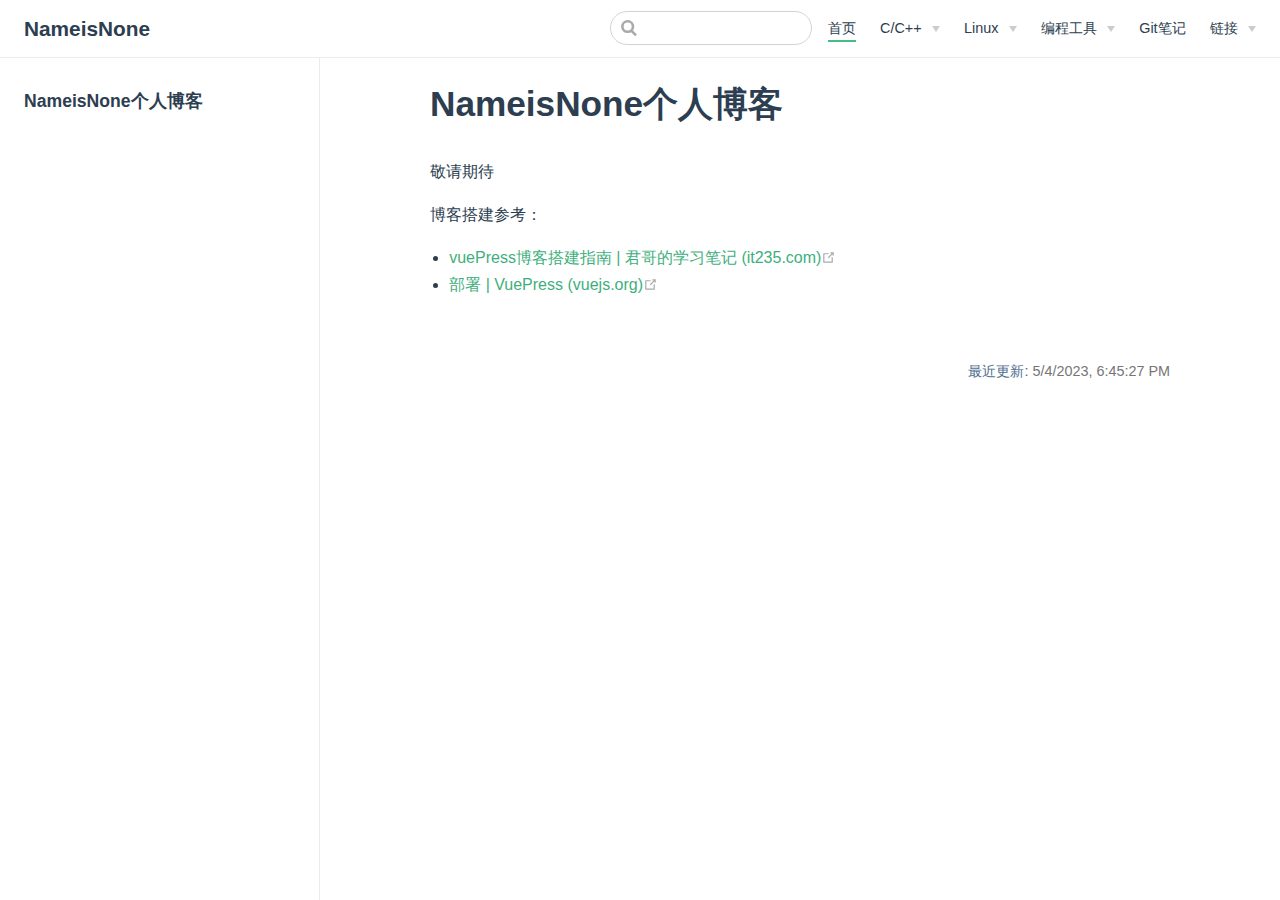
==== index.html @ 9fddae07 "update, commit-time: 2023-05-04 19:01:49" ====
<!DOCTYPE html>
<html lang="en-US">
  <head>
    <meta charset="utf-8">
    <meta name="viewport" content="width=device-width,initial-scale=1">
    <title>NameisNone个人博客 | NameisNone</title>
    <meta name="generator" content="VuePress 1.9.9">
    <link rel="icon" href="/logo.png">
    <meta name="description" content="">
    
    <link rel="preload" href="/assets/css/0.styles.e8e4f3a3.css" as="style"><link rel="preload" href="/assets/js/app.2a4f7ca5.js" as="script"><link rel="preload" href="/assets/js/2.70f18d6a.js" as="script"><link rel="preload" href="/assets/js/11.a0b8d3a4.js" as="script"><link rel="prefetch" href="/assets/js/10.214ec342.js"><link rel="prefetch" href="/assets/js/12.a3b5874d.js"><link rel="prefetch" href="/assets/js/13.f0b9dee2.js"><link rel="prefetch" href="/assets/js/14.473c1d11.js"><link rel="prefetch" href="/assets/js/3.6bc9d01c.js"><link rel="prefetch" href="/assets/js/4.4d0f8aa5.js"><link rel="prefetch" href="/assets/js/5.ae618807.js"><link rel="prefetch" href="/assets/js/6.984c2ed1.js"><link rel="prefetch" href="/assets/js/7.60d9a099.js"><link rel="prefetch" href="/assets/js/8.85d8b67c.js"><link rel="prefetch" href="/assets/js/9.b5f113db.js">
    <link rel="stylesheet" href="/assets/css/0.styles.e8e4f3a3.css">
  </head>
  <body>
    <div id="app" data-server-rendered="true"><div class="theme-container"><header class="navbar"><div class="sidebar-button"><svg xmlns="http://www.w3.org/2000/svg" aria-hidden="true" role="img" viewBox="0 0 448 512" class="icon"><path fill="currentColor" d="M436 124H12c-6.627 0-12-5.373-12-12V80c0-6.627 5.373-12 12-12h424c6.627 0 12 5.373 12 12v32c0 6.627-5.373 12-12 12zm0 160H12c-6.627 0-12-5.373-12-12v-32c0-6.627 5.373-12 12-12h424c6.627 0 12 5.373 12 12v32c0 6.627-5.373 12-12 12zm0 160H12c-6.627 0-12-5.373-12-12v-32c0-6.627 5.373-12 12-12h424c6.627 0 12 5.373 12 12v32c0 6.627-5.373 12-12 12z"></path></svg></div> <a href="/" aria-current="page" class="home-link router-link-exact-active router-link-active"><!----> <span class="site-name">NameisNone</span></a> <div class="links"><div class="search-box"><input aria-label="Search" autocomplete="off" spellcheck="false" value=""> <!----></div> <nav class="nav-links can-hide"><div class="nav-item"><a href="/" aria-current="page" class="nav-link router-link-exact-active router-link-active">
  首页
</a></div><div class="nav-item"><div class="dropdown-wrapper"><button type="button" aria-label="C/C++" class="dropdown-title"><span class="title">C/C++</span> <span class="arrow down"></span></button> <button type="button" aria-label="C/C++" class="mobile-dropdown-title"><span class="title">C/C++</span> <span class="arrow right"></span></button> <ul class="nav-dropdown" style="display:none;"><li class="dropdown-item"><!----> <a href="/Cpp/keyword.html" class="nav-link">
  C关键字
</a></li></ul></div></div><div class="nav-item"><div class="dropdown-wrapper"><button type="button" aria-label="Linux" class="dropdown-title"><span class="title">Linux</span> <span class="arrow down"></span></button> <button type="button" aria-label="Linux" class="mobile-dropdown-title"><span class="title">Linux</span> <span class="arrow right"></span></button> <ul class="nav-dropdown" style="display:none;"><li class="dropdown-item"><!----> <a href="/Linux/top.html" class="nav-link">
  Top
</a></li><li class="dropdown-item"><!----> <a href="/Linux/ipc.html" class="nav-link">
  进程通信
</a></li></ul></div></div><div class="nav-item"><div class="dropdown-wrapper"><button type="button" aria-label="编程工具" class="dropdown-title"><span class="title">编程工具</span> <span class="arrow down"></span></button> <button type="button" aria-label="编程工具" class="mobile-dropdown-title"><span class="title">编程工具</span> <span class="arrow right"></span></button> <ul class="nav-dropdown" style="display:none;"><li class="dropdown-item"><!----> <a href="/coding-tools/Git/git.html" class="nav-link">
  Git
</a></li><li class="dropdown-item"><!----> <a href="/coding-tools/SVN/svn.html" class="nav-link">
  SVN
</a></li></ul></div></div><div class="nav-item"><a href="/Git/git.html" class="nav-link">
  Git笔记
</a></div><div class="nav-item"><div class="dropdown-wrapper"><button type="button" aria-label="链接" class="dropdown-title"><span class="title">链接</span> <span class="arrow down"></span></button> <button type="button" aria-label="链接" class="mobile-dropdown-title"><span class="title">链接</span> <span class="arrow right"></span></button> <ul class="nav-dropdown" style="display:none;"><li class="dropdown-item"><!----> <a href="https://github.com/NameisNone" target="_blank" rel="noopener noreferrer" class="nav-link external">
  Github
  <span><svg xmlns="http://www.w3.org/2000/svg" aria-hidden="true" focusable="false" x="0px" y="0px" viewBox="0 0 100 100" width="15" height="15" class="icon outbound"><path fill="currentColor" d="M18.8,85.1h56l0,0c2.2,0,4-1.8,4-4v-32h-8v28h-48v-48h28v-8h-32l0,0c-2.2,0-4,1.8-4,4v56C14.8,83.3,16.6,85.1,18.8,85.1z"></path> <polygon fill="currentColor" points="45.7,48.7 51.3,54.3 77.2,28.5 77.2,37.2 85.2,37.2 85.2,14.9 62.8,14.9 62.8,22.9 71.5,22.9"></polygon></svg> <span class="sr-only">(opens new window)</span></span></a></li><li class="dropdown-item"><!----> <a href="https://blog.csdn.net/qq_41790078" target="_blank" rel="noopener noreferrer" class="nav-link external">
  CSDN
  <span><svg xmlns="http://www.w3.org/2000/svg" aria-hidden="true" focusable="false" x="0px" y="0px" viewBox="0 0 100 100" width="15" height="15" class="icon outbound"><path fill="currentColor" d="M18.8,85.1h56l0,0c2.2,0,4-1.8,4-4v-32h-8v28h-48v-48h28v-8h-32l0,0c-2.2,0-4,1.8-4,4v56C14.8,83.3,16.6,85.1,18.8,85.1z"></path> <polygon fill="currentColor" points="45.7,48.7 51.3,54.3 77.2,28.5 77.2,37.2 85.2,37.2 85.2,14.9 62.8,14.9 62.8,22.9 71.5,22.9"></polygon></svg> <span class="sr-only">(opens new window)</span></span></a></li></ul></div></div> <!----></nav></div></header> <div class="sidebar-mask"></div> <aside class="sidebar"><nav class="nav-links"><div class="nav-item"><a href="/" aria-current="page" class="nav-link router-link-exact-active router-link-active">
  首页
</a></div><div class="nav-item"><div class="dropdown-wrapper"><button type="button" aria-label="C/C++" class="dropdown-title"><span class="title">C/C++</span> <span class="arrow down"></span></button> <button type="button" aria-label="C/C++" class="mobile-dropdown-title"><span class="title">C/C++</span> <span class="arrow right"></span></button> <ul class="nav-dropdown" style="display:none;"><li class="dropdown-item"><!----> <a href="/Cpp/keyword.html" class="nav-link">
  C关键字
</a></li></ul></div></div><div class="nav-item"><div class="dropdown-wrapper"><button type="button" aria-label="Linux" class="dropdown-title"><span class="title">Linux</span> <span class="arrow down"></span></button> <button type="button" aria-label="Linux" class="mobile-dropdown-title"><span class="title">Linux</span> <span class="arrow right"></span></button> <ul class="nav-dropdown" style="display:none;"><li class="dropdown-item"><!----> <a href="/Linux/top.html" class="nav-link">
  Top
</a></li><li class="dropdown-item"><!----> <a href="/Linux/ipc.html" class="nav-link">
  进程通信
</a></li></ul></div></div><div class="nav-item"><div class="dropdown-wrapper"><button type="button" aria-label="编程工具" class="dropdown-title"><span class="title">编程工具</span> <span class="arrow down"></span></button> <button type="button" aria-label="编程工具" class="mobile-dropdown-title"><span class="title">编程工具</span> <span class="arrow right"></span></button> <ul class="nav-dropdown" style="display:none;"><li class="dropdown-item"><!----> <a href="/coding-tools/Git/git.html" class="nav-link">
  Git
</a></li><li class="dropdown-item"><!----> <a href="/coding-tools/SVN/svn.html" class="nav-link">
  SVN
</a></li></ul></div></div><div class="nav-item"><a href="/Git/git.html" class="nav-link">
  Git笔记
</a></div><div class="nav-item"><div class="dropdown-wrapper"><button type="button" aria-label="链接" class="dropdown-title"><span class="title">链接</span> <span class="arrow down"></span></button> <button type="button" aria-label="链接" class="mobile-dropdown-title"><span class="title">链接</span> <span class="arrow right"></span></button> <ul class="nav-dropdown" style="display:none;"><li class="dropdown-item"><!----> <a href="https://github.com/NameisNone" target="_blank" rel="noopener noreferrer" class="nav-link external">
  Github
  <span><svg xmlns="http://www.w3.org/2000/svg" aria-hidden="true" focusable="false" x="0px" y="0px" viewBox="0 0 100 100" width="15" height="15" class="icon outbound"><path fill="currentColor" d="M18.8,85.1h56l0,0c2.2,0,4-1.8,4-4v-32h-8v28h-48v-48h28v-8h-32l0,0c-2.2,0-4,1.8-4,4v56C14.8,83.3,16.6,85.1,18.8,85.1z"></path> <polygon fill="currentColor" points="45.7,48.7 51.3,54.3 77.2,28.5 77.2,37.2 85.2,37.2 85.2,14.9 62.8,14.9 62.8,22.9 71.5,22.9"></polygon></svg> <span class="sr-only">(opens new window)</span></span></a></li><li class="dropdown-item"><!----> <a href="https://blog.csdn.net/qq_41790078" target="_blank" rel="noopener noreferrer" class="nav-link external">
  CSDN
  <span><svg xmlns="http://www.w3.org/2000/svg" aria-hidden="true" focusable="false" x="0px" y="0px" viewBox="0 0 100 100" width="15" height="15" class="icon outbound"><path fill="currentColor" d="M18.8,85.1h56l0,0c2.2,0,4-1.8,4-4v-32h-8v28h-48v-48h28v-8h-32l0,0c-2.2,0-4,1.8-4,4v56C14.8,83.3,16.6,85.1,18.8,85.1z"></path> <polygon fill="currentColor" points="45.7,48.7 51.3,54.3 77.2,28.5 77.2,37.2 85.2,37.2 85.2,14.9 62.8,14.9 62.8,22.9 71.5,22.9"></polygon></svg> <span class="sr-only">(opens new window)</span></span></a></li></ul></div></div> <!----></nav>  <ul class="sidebar-links"><li><section class="sidebar-group depth-0"><p class="sidebar-heading open"><span>NameisNone个人博客</span> <!----></p> <!----></section></li></ul> </aside> <main class="page"> <div class="theme-default-content content__default"><h1 id="nameisnone个人博客"><a href="#nameisnone个人博客" class="header-anchor">#</a> NameisNone个人博客</h1> <p>敬请期待</p> <p>博客搭建参考：</p> <ul><li><a href="https://www.it235.com/guide/notes/vuepress.html#%E5%8F%91%E5%B8%83%E5%88%B0github-io" target="_blank" rel="noopener noreferrer">vuePress博客搭建指南 | 君哥的学习笔记 (it235.com)<span><svg xmlns="http://www.w3.org/2000/svg" aria-hidden="true" focusable="false" x="0px" y="0px" viewBox="0 0 100 100" width="15" height="15" class="icon outbound"><path fill="currentColor" d="M18.8,85.1h56l0,0c2.2,0,4-1.8,4-4v-32h-8v28h-48v-48h28v-8h-32l0,0c-2.2,0-4,1.8-4,4v56C14.8,83.3,16.6,85.1,18.8,85.1z"></path> <polygon fill="currentColor" points="45.7,48.7 51.3,54.3 77.2,28.5 77.2,37.2 85.2,37.2 85.2,14.9 62.8,14.9 62.8,22.9 71.5,22.9"></polygon></svg> <span class="sr-only">(opens new window)</span></span></a></li> <li><a href="https://v1.vuepress.vuejs.org/zh/guide/deploy.html?#github-pages" target="_blank" rel="noopener noreferrer">部署 | VuePress (vuejs.org)<span><svg xmlns="http://www.w3.org/2000/svg" aria-hidden="true" focusable="false" x="0px" y="0px" viewBox="0 0 100 100" width="15" height="15" class="icon outbound"><path fill="currentColor" d="M18.8,85.1h56l0,0c2.2,0,4-1.8,4-4v-32h-8v28h-48v-48h28v-8h-32l0,0c-2.2,0-4,1.8-4,4v56C14.8,83.3,16.6,85.1,18.8,85.1z"></path> <polygon fill="currentColor" points="45.7,48.7 51.3,54.3 77.2,28.5 77.2,37.2 85.2,37.2 85.2,14.9 62.8,14.9 62.8,22.9 71.5,22.9"></polygon></svg> <span class="sr-only">(opens new window)</span></span></a></li></ul></div> <footer class="page-edit"><!----> <div class="last-updated"><span class="prefix">最近更新:</span> <span class="time">5/4/2023, 6:45:27 PM</span></div></footer> <!----> </main></div><div class="global-ui"></div></div>
    <script src="/assets/js/app.2a4f7ca5.js" defer></script><script src="/assets/js/2.70f18d6a.js" defer></script><script src="/assets/js/11.a0b8d3a4.js" defer></script>
  </body>
</html>
---- assets/css/0.styles.e8e4f3a3.css ----
code[class*=language-],pre[class*=language-]{color:#ccc;background:none;font-family:Consolas,Monaco,Andale Mono,Ubuntu Mono,monospace;font-size:1em;text-align:left;white-space:pre;word-spacing:normal;word-break:normal;word-wrap:normal;line-height:1.5;-moz-tab-size:4;-o-tab-size:4;tab-size:4;-webkit-hyphens:none;hyphens:none}pre[class*=language-]{padding:1em;margin:.5em 0;overflow:auto}:not(pre)>code[class*=language-],pre[class*=language-]{background:#2d2d2d}:not(pre)>code[class*=language-]{padding:.1em;border-radius:.3em;white-space:normal}.token.block-comment,.token.cdata,.token.comment,.token.doctype,.token.prolog{color:#999}.token.punctuation{color:#ccc}.token.attr-name,.token.deleted,.token.namespace,.token.tag{color:#e2777a}.token.function-name{color:#6196cc}.token.boolean,.token.function,.token.number{color:#f08d49}.token.class-name,.token.constant,.token.property,.token.symbol{color:#f8c555}.token.atrule,.token.builtin,.token.important,.token.keyword,.token.selector{color:#cc99cd}.token.attr-value,.token.char,.token.regex,.token.string,.token.variable{color:#7ec699}.token.entity,.token.operator,.token.url{color:#67cdcc}.token.bold,.token.important{font-weight:700}.token.italic{font-style:italic}.token.entity{cursor:help}.token.inserted{color:green}.theme-default-content code{color:#476582;padding:.25rem .5rem;margin:0;font-size:.85em;background-color:rgba(27,31,35,.05);border-radius:3px}.theme-default-content code .token.deleted{color:#ec5975}.theme-default-content code .token.inserted{color:#3eaf7c}.theme-default-content pre,.theme-default-content pre[class*=language-]{line-height:1.4;padding:1.25rem 1.5rem;margin:.85rem 0;background-color:#282c34;border-radius:6px;overflow:auto}.theme-default-content pre[class*=language-] code,.theme-default-content pre code{color:#fff;padding:0;background-color:transparent;border-radius:0}div[class*=language-]{position:relative;background-color:#282c34;border-radius:6px}div[class*=language-] .highlight-lines{-webkit-user-select:none;user-select:none;padding-top:1.3rem;position:absolute;top:0;left:0;width:100%;line-height:1.4}div[class*=language-] .highlight-lines .highlighted{background-color:rgba(0,0,0,.66)}div[class*=language-] pre,div[class*=language-] pre[class*=language-]{background:transparent;position:relative;z-index:1}div[class*=language-]:before{position:absolute;z-index:3;top:.8em;right:1em;font-size:.75rem;color:hsla(0,0%,100%,.4)}div[class*=language-]:not(.line-numbers-mode) .line-numbers-wrapper{display:none}div[class*=language-].line-numbers-mode .highlight-lines .highlighted{position:relative}div[class*=language-].line-numbers-mode .highlight-lines .highlighted:before{content:" ";position:absolute;z-index:3;left:0;top:0;display:block;width:3.5rem;height:100%;background-color:rgba(0,0,0,.66)}div[class*=language-].line-numbers-mode pre{padding-left:4.5rem;vertical-align:middle}div[class*=language-].line-numbers-mode .line-numbers-wrapper{position:absolute;top:0;width:3.5rem;text-align:center;color:hsla(0,0%,100%,.3);padding:1.25rem 0;line-height:1.4}div[class*=language-].line-numbers-mode .line-numbers-wrapper br{-webkit-user-select:none;user-select:none}div[class*=language-].line-numbers-mode .line-numbers-wrapper .line-number{position:relative;z-index:4;-webkit-user-select:none;user-select:none;font-size:.85em}div[class*=language-].line-numbers-mode:after{content:"";position:absolute;z-index:2;top:0;left:0;width:3.5rem;height:100%;border-radius:6px 0 0 6px;border-right:1px solid rgba(0,0,0,.66);background-color:#282c34}div[class~=language-js]:before{content:"js"}div[class~=language-ts]:before{content:"ts"}div[class~=language-html]:before{content:"html"}div[class~=language-md]:before{content:"md"}div[class~=language-vue]:before{content:"vue"}div[class~=language-css]:before{content:"css"}div[class~=language-sass]:before{content:"sass"}div[class~=language-scss]:before{content:"scss"}div[class~=language-less]:before{content:"less"}div[class~=language-stylus]:before{content:"stylus"}div[class~=language-go]:before{content:"go"}div[class~=language-java]:before{content:"java"}div[class~=language-c]:before{content:"c"}div[class~=language-sh]:before{content:"sh"}div[class~=language-yaml]:before{content:"yaml"}div[class~=language-py]:before{content:"py"}div[class~=language-docker]:before{content:"docker"}div[class~=language-dockerfile]:before{content:"dockerfile"}div[class~=language-makefile]:before{content:"makefile"}div[class~=language-javascript]:before{content:"js"}div[class~=language-typescript]:before{content:"ts"}div[class~=language-markup]:before{content:"html"}div[class~=language-markdown]:before{content:"md"}div[class~=language-json]:before{content:"json"}div[class~=language-ruby]:before{content:"rb"}div[class~=language-python]:before{content:"py"}div[class~=language-bash]:before{content:"sh"}div[class~=language-php]:before{content:"php"}.custom-block .custom-block-title{font-weight:600;margin-bottom:-.4rem}.custom-block.danger,.custom-block.tip,.custom-block.warning{padding:.1rem 1.5rem;border-left-width:.5rem;border-left-style:solid;margin:1rem 0}.custom-block.tip{background-color:#f3f5f7;border-color:#42b983}.custom-block.warning{background-color:rgba(255,229,100,.3);border-color:#e7c000;color:#6b5900}.custom-block.warning .custom-block-title{color:#b29400}.custom-block.warning a{color:#2c3e50}.custom-block.danger{background-color:#ffe6e6;border-color:#c00;color:#4d0000}.custom-block.danger .custom-block-title{color:#900}.custom-block.danger a{color:#2c3e50}.custom-block.details{display:block;position:relative;border-radius:2px;margin:1.6em 0;padding:1.6em;background-color:#eee}.custom-block.details h4{margin-top:0}.custom-block.details figure:last-child,.custom-block.details p:last-child{margin-bottom:0;padding-bottom:0}.custom-block.details summary{outline:none;cursor:pointer}.arrow{display:inline-block;width:0;height:0}.arrow.up{border-bottom:6px solid #ccc}.arrow.down,.arrow.up{border-left:4px solid transparent;border-right:4px solid transparent}.arrow.down{border-top:6px solid #ccc}.arrow.right{border-left:6px solid #ccc}.arrow.left,.arrow.right{border-top:4px solid transparent;border-bottom:4px solid transparent}.arrow.left{border-right:6px solid #ccc}.theme-default-content:not(.custom){max-width:740px;margin:0 auto;padding:2rem 2.5rem}@media (max-width:959px){.theme-default-content:not(.custom){padding:2rem}}@media (max-width:419px){.theme-default-content:not(.custom){padding:1.5rem}}.table-of-contents .badge{vertical-align:middle}body,html{padding:0;margin:0;background-color:#fff}body{font-family:-apple-system,BlinkMacSystemFont,Segoe UI,Roboto,Oxygen,Ubuntu,Cantarell,Fira Sans,Droid Sans,Helvetica Neue,sans-serif;-webkit-font-smoothing:antialiased;-moz-osx-font-smoothing:grayscale;font-size:16px;color:#2c3e50}.page{padding-left:20rem}.navbar{z-index:20;right:0;height:3.6rem;background-color:#fff;box-sizing:border-box;border-bottom:1px solid #eaecef}.navbar,.sidebar-mask{position:fixed;top:0;left:0}.sidebar-mask{z-index:9;width:100vw;height:100vh;display:none}.sidebar{font-size:16px;background-color:#fff;width:20rem;position:fixed;z-index:10;margin:0;top:3.6rem;left:0;bottom:0;box-sizing:border-box;border-right:1px solid #eaecef;overflow-y:auto}.theme-default-content:not(.custom)>:first-child{margin-top:3.6rem}.theme-default-content:not(.custom) a:hover{text-decoration:underline}.theme-default-content:not(.custom) p.demo{padding:1rem 1.5rem;border:1px solid #ddd;border-radius:4px}.theme-default-content:not(.custom) img{max-width:100%}.theme-default-content.custom{padding:0;margin:0}.theme-default-content.custom img{max-width:100%}a{font-weight:500;text-decoration:none}a,p a code{color:#3eaf7c}p a code{font-weight:400}kbd{background:#eee;border:.15rem solid #ddd;border-bottom:.25rem solid #ddd;border-radius:.15rem;padding:0 .15em}blockquote{font-size:1rem;color:#999;border-left:.2rem solid #dfe2e5;margin:1rem 0;padding:.25rem 0 .25rem 1rem}blockquote>p{margin:0}ol,ul{padding-left:1.2em}strong{font-weight:600}h1,h2,h3,h4,h5,h6{font-weight:600;line-height:1.25}.theme-default-content:not(.custom)>h1,.theme-default-content:not(.custom)>h2,.theme-default-content:not(.custom)>h3,.theme-default-content:not(.custom)>h4,.theme-default-content:not(.custom)>h5,.theme-default-content:not(.custom)>h6{margin-top:-3.1rem;padding-top:4.6rem;margin-bottom:0}.theme-default-content:not(.custom)>h1:first-child,.theme-default-content:not(.custom)>h2:first-child,.theme-default-content:not(.custom)>h3:first-child,.theme-default-content:not(.custom)>h4:first-child,.theme-default-content:not(.custom)>h5:first-child,.theme-default-content:not(.custom)>h6:first-child{margin-top:-1.5rem;margin-bottom:1rem}.theme-default-content:not(.custom)>h1:first-child+.custom-block,.theme-default-content:not(.custom)>h1:first-child+p,.theme-default-content:not(.custom)>h1:first-child+pre,.theme-default-content:not(.custom)>h2:first-child+.custom-block,.theme-default-content:not(.custom)>h2:first-child+p,.theme-default-content:not(.custom)>h2:first-child+pre,.theme-default-content:not(.custom)>h3:first-child+.custom-block,.theme-default-content:not(.custom)>h3:first-child+p,.theme-default-content:not(.custom)>h3:first-child+pre,.theme-default-content:not(.custom)>h4:first-child+.custom-block,.theme-default-content:not(.custom)>h4:first-child+p,.theme-default-content:not(.custom)>h4:first-child+pre,.theme-default-content:not(.custom)>h5:first-child+.custom-block,.theme-default-content:not(.custom)>h5:first-child+p,.theme-default-content:not(.custom)>h5:first-child+pre,.theme-default-content:not(.custom)>h6:first-child+.custom-block,.theme-default-content:not(.custom)>h6:first-child+p,.theme-default-content:not(.custom)>h6:first-child+pre{margin-top:2rem}h1:focus .header-anchor,h1:hover .header-anchor,h2:focus .header-anchor,h2:hover .header-anchor,h3:focus .header-anchor,h3:hover .header-anchor,h4:focus .header-anchor,h4:hover .header-anchor,h5:focus .header-anchor,h5:hover .header-anchor,h6:focus .header-anchor,h6:hover .header-anchor{opacity:1}h1{font-size:2.2rem}h2{font-size:1.65rem;padding-bottom:.3rem;border-bottom:1px solid #eaecef}h3{font-size:1.35rem}a.header-anchor{font-size:.85em;float:left;margin-left:-.87em;padding-right:.23em;margin-top:.125em;-webkit-user-select:none;user-select:none;opacity:0}a.header-anchor:focus,a.header-anchor:hover{text-decoration:none}.line-number,code,kbd{font-family:source-code-pro,Menlo,Monaco,Consolas,Courier New,monospace}ol,p,ul{line-height:1.7}hr{border:0;border-top:1px solid #eaecef}table{border-collapse:collapse;margin:1rem 0;display:block;overflow-x:auto}tr{border-top:1px solid #dfe2e5}tr:nth-child(2n){background-color:#f6f8fa}td,th{border:1px solid #dfe2e5;padding:.6em 1em}.theme-container.sidebar-open .sidebar-mask{display:block}.theme-container.no-navbar .theme-default-content:not(.custom)>h1,.theme-container.no-navbar h2,.theme-container.no-navbar h3,.theme-container.no-navbar h4,.theme-container.no-navbar h5,.theme-container.no-navbar h6{margin-top:1.5rem;padding-top:0}.theme-container.no-navbar .sidebar{top:0}@media (min-width:720px){.theme-container.no-sidebar .sidebar{display:none}.theme-container.no-sidebar .page{padding-left:0}}@media (max-width:959px){.sidebar{font-size:15px;width:16.4rem}.page{padding-left:16.4rem}}@media (max-width:719px){.sidebar{top:0;padding-top:3.6rem;transform:translateX(-100%);transition:transform .2s ease}.page{padding-left:0}.theme-container.sidebar-open .sidebar{transform:translateX(0)}.theme-container.no-navbar .sidebar{padding-top:0}}@media (max-width:419px){h1{font-size:1.9rem}.theme-default-content div[class*=language-]{margin:.85rem -1.5rem;border-radius:0}}#nprogress{pointer-events:none}#nprogress .bar{background:#3eaf7c;position:fixed;z-index:1031;top:0;left:0;width:100%;height:2px}#nprogress .peg{display:block;position:absolute;right:0;width:100px;height:100%;box-shadow:0 0 10px #3eaf7c,0 0 5px #3eaf7c;opacity:1;transform:rotate(3deg) translateY(-4px)}#nprogress .spinner{display:block;position:fixed;z-index:1031;top:15px;right:15px}#nprogress .spinner-icon{width:18px;height:18px;box-sizing:border-box;border-color:#3eaf7c transparent transparent #3eaf7c;border-style:solid;border-width:2px;border-radius:50%;animation:nprogress-spinner .4s linear infinite}.nprogress-custom-parent{overflow:hidden;position:relative}.nprogress-custom-parent #nprogress .bar,.nprogress-custom-parent #nprogress .spinner{position:absolute}@keyframes nprogress-spinner{0%{transform:rotate(0deg)}to{transform:rotate(1turn)}}.icon.outbound{color:#aaa;display:inline-block;vertical-align:middle;position:relative;top:-1px}.sr-only{position:absolute;width:1px;height:1px;padding:0;margin:-1px;overflow:hidden;clip:rect(0,0,0,0);white-space:nowrap;border-width:0}.home{padding:3.6rem 2rem 0;max-width:960px;margin:0 auto;display:block}.home .hero{text-align:center}.home .hero img{max-width:100%;max-height:280px;display:block;margin:3rem auto 1.5rem}.home .hero h1{font-size:3rem}.home .hero .action,.home .hero .description,.home .hero h1{margin:1.8rem auto}.home .hero .description{max-width:35rem;font-size:1.6rem;line-height:1.3;color:#6a8bad}.home .hero .action-button{display:inline-block;font-size:1.2rem;color:#fff;background-color:#3eaf7c;padding:.8rem 1.6rem;border-radius:4px;transition:background-color .1s ease;box-sizing:border-box;border-bottom:1px solid #389d70}.home .hero .action-button:hover{background-color:#4abf8a}.home .features{border-top:1px solid #eaecef;padding:1.2rem 0;margin-top:2.5rem;display:flex;flex-wrap:wrap;align-items:flex-start;align-content:stretch;justify-content:space-between}.home .feature{flex-grow:1;flex-basis:30%;max-width:30%}.home .feature h2{font-size:1.4rem;font-weight:500;border-bottom:none;padding-bottom:0;color:#3a5169}.home .feature p{color:#4e6e8e}.home .footer{padding:2.5rem;border-top:1px solid #eaecef;text-align:center;color:#4e6e8e}@media (max-width:719px){.home .features{flex-direction:column}.home .feature{max-width:100%;padding:0 2.5rem}}@media (max-width:419px){.home{padding-left:1.5rem;padding-right:1.5rem}.home .hero img{max-height:210px;margin:2rem auto 1.2rem}.home .hero h1{font-size:2rem}.home .hero .action,.home .hero .description,.home .hero h1{margin:1.2rem auto}.home .hero .description{font-size:1.2rem}.home .hero .action-button{font-size:1rem;padding:.6rem 1.2rem}.home .feature h2{font-size:1.25rem}}.search-box{display:inline-block;position:relative;margin-right:1rem}.search-box input{cursor:text;width:10rem;height:2rem;color:#4e6e8e;display:inline-block;border:1px solid #cfd4db;border-radius:2rem;font-size:.9rem;line-height:2rem;padding:0 .5rem 0 2rem;outline:none;transition:all .2s ease;background:#fff url(/assets/img/search.83621669.svg) .6rem .5rem no-repeat;background-size:1rem}.search-box input:focus{cursor:auto;border-color:#3eaf7c}.search-box .suggestions{background:#fff;width:20rem;position:absolute;top:2rem;border:1px solid #cfd4db;border-radius:6px;padding:.4rem;list-style-type:none}.search-box .suggestions.align-right{right:0}.search-box .suggestion{line-height:1.4;padding:.4rem .6rem;border-radius:4px;cursor:pointer}.search-box .suggestion a{white-space:normal;color:#5d82a6}.search-box .suggestion a .page-title{font-weight:600}.search-box .suggestion a .header{font-size:.9em;margin-left:.25em}.search-box .suggestion.focused{background-color:#f3f4f5}.search-box .suggestion.focused a{color:#3eaf7c}@media (max-width:959px){.search-box input{cursor:pointer;width:0;border-color:transparent;position:relative}.search-box input:focus{cursor:text;left:0;width:10rem}}@media (-ms-high-contrast:none){.search-box input{height:2rem}}@media (max-width:959px) and (min-width:719px){.search-box .suggestions{left:0}}@media (max-width:719px){.search-box{margin-right:0}.search-box input{left:1rem}.search-box .suggestions{right:0}}@media (max-width:419px){.search-box .suggestions{width:calc(100vw - 4rem)}.search-box input:focus{width:8rem}}.sidebar-button{cursor:pointer;display:none;width:1.25rem;height:1.25rem;position:absolute;padding:.6rem;top:.6rem;left:1rem}.sidebar-button .icon{display:block;width:1.25rem;height:1.25rem}@media (max-width:719px){.sidebar-button{display:block}}.dropdown-enter,.dropdown-leave-to{height:0!important}.dropdown-wrapper{cursor:pointer}.dropdown-wrapper .dropdown-title,.dropdown-wrapper .mobile-dropdown-title{display:block;font-size:.9rem;font-family:inherit;cursor:inherit;padding:inherit;line-height:1.4rem;background:transparent;border:none;font-weight:500;color:#2c3e50}.dropdown-wrapper .dropdown-title:hover,.dropdown-wrapper .mobile-dropdown-title:hover{border-color:transparent}.dropdown-wrapper .dropdown-title .arrow,.dropdown-wrapper .mobile-dropdown-title .arrow{vertical-align:middle;margin-top:-1px;margin-left:.4rem}.dropdown-wrapper .mobile-dropdown-title{display:none;font-weight:600}.dropdown-wrapper .mobile-dropdown-title font-size inherit:hover{color:#3eaf7c}.dropdown-wrapper .nav-dropdown .dropdown-item{color:inherit;line-height:1.7rem}.dropdown-wrapper .nav-dropdown .dropdown-item h4{margin:.45rem 0 0;border-top:1px solid #eee;padding:1rem 1.5rem .45rem 1.25rem}.dropdown-wrapper .nav-dropdown .dropdown-item .dropdown-subitem-wrapper{padding:0;list-style:none}.dropdown-wrapper .nav-dropdown .dropdown-item .dropdown-subitem-wrapper .dropdown-subitem{font-size:.9em}.dropdown-wrapper .nav-dropdown .dropdown-item a{display:block;line-height:1.7rem;position:relative;border-bottom:none;font-weight:400;margin-bottom:0;padding:0 1.5rem 0 1.25rem}.dropdown-wrapper .nav-dropdown .dropdown-item a.router-link-active,.dropdown-wrapper .nav-dropdown .dropdown-item a:hover{color:#3eaf7c}.dropdown-wrapper .nav-dropdown .dropdown-item a.router-link-active:after{content:"";width:0;height:0;border-left:5px solid #3eaf7c;border-top:3px solid transparent;border-bottom:3px solid transparent;position:absolute;top:calc(50% - 2px);left:9px}.dropdown-wrapper .nav-dropdown .dropdown-item:first-child h4{margin-top:0;padding-top:0;border-top:0}@media (max-width:719px){.dropdown-wrapper.open .dropdown-title{margin-bottom:.5rem}.dropdown-wrapper .dropdown-title{display:none}.dropdown-wrapper .mobile-dropdown-title{display:block}.dropdown-wrapper .nav-dropdown{transition:height .1s ease-out;overflow:hidden}.dropdown-wrapper .nav-dropdown .dropdown-item h4{border-top:0;margin-top:0;padding-top:0}.dropdown-wrapper .nav-dropdown .dropdown-item>a,.dropdown-wrapper .nav-dropdown .dropdown-item h4{font-size:15px;line-height:2rem}.dropdown-wrapper .nav-dropdown .dropdown-item .dropdown-subitem{font-size:14px;padding-left:1rem}}@media (min-width:719px){.dropdown-wrapper{height:1.8rem}.dropdown-wrapper.open .nav-dropdown,.dropdown-wrapper:hover .nav-dropdown{display:block!important}.dropdown-wrapper .nav-dropdown{display:none;height:auto!important;box-sizing:border-box;max-height:calc(100vh - 2.7rem);overflow-y:auto;position:absolute;top:100%;right:0;background-color:#fff;padding:.6rem 0;border:1px solid;border-color:#ddd #ddd #ccc;text-align:left;border-radius:.25rem;white-space:nowrap;margin:0}}.nav-links{display:inline-block}.nav-links a{line-height:1.4rem;color:inherit}.nav-links a.router-link-active,.nav-links a:hover{color:#3eaf7c}.nav-links .nav-item{position:relative;display:inline-block;margin-left:1.5rem;line-height:2rem}.nav-links .nav-item:first-child{margin-left:0}.nav-links .repo-link{margin-left:1.5rem}@media (max-width:719px){.nav-links .nav-item,.nav-links .repo-link{margin-left:0}}@media (min-width:719px){.nav-links a.router-link-active,.nav-links a:hover{color:#2c3e50}.nav-item>a:not(.external).router-link-active,.nav-item>a:not(.external):hover{margin-bottom:-2px;border-bottom:2px solid #46bd87}}.navbar{padding:.7rem 1.5rem;line-height:2.2rem}.navbar a,.navbar img,.navbar span{display:inline-block}.navbar .logo{height:2.2rem;min-width:2.2rem;margin-right:.8rem;vertical-align:top}.navbar .site-name{font-size:1.3rem;font-weight:600;color:#2c3e50;position:relative}.navbar .links{padding-left:1.5rem;box-sizing:border-box;background-color:#fff;white-space:nowrap;font-size:.9rem;position:absolute;right:1.5rem;top:.7rem;display:flex}.navbar .links .search-box{flex:0 0 auto;vertical-align:top}@media (max-width:719px){.navbar{padding-left:4rem}.navbar .can-hide{display:none}.navbar .links{padding-left:1.5rem}.navbar .site-name{width:calc(100vw - 9.4rem);overflow:hidden;white-space:nowrap;text-overflow:ellipsis}}.page-edit{max-width:740px;margin:0 auto;padding:2rem 2.5rem}@media (max-width:959px){.page-edit{padding:2rem}}@media (max-width:419px){.page-edit{padding:1.5rem}}.page-edit{padding-top:1rem;padding-bottom:1rem;overflow:auto}.page-edit .edit-link{display:inline-block}.page-edit .edit-link a{color:#4e6e8e;margin-right:.25rem}.page-edit .last-updated{float:right;font-size:.9em}.page-edit .last-updated .prefix{font-weight:500;color:#4e6e8e}.page-edit .last-updated .time{font-weight:400;color:#767676}@media (max-width:719px){.page-edit .edit-link{margin-bottom:.5rem}.page-edit .last-updated{font-size:.8em;float:none;text-align:left}}.page-nav{max-width:740px;margin:0 auto;padding:2rem 2.5rem}@media (max-width:959px){.page-nav{padding:2rem}}@media (max-width:419px){.page-nav{padding:1.5rem}}.page-nav{padding-top:1rem;padding-bottom:0}.page-nav .inner{min-height:2rem;margin-top:0;border-top:1px solid #eaecef;padding-top:1rem;overflow:auto}.page-nav .next{float:right}.page{padding-bottom:2rem;display:block}.sidebar-group .sidebar-group{padding-left:.5em}.sidebar-group:not(.collapsable) .sidebar-heading:not(.clickable){cursor:auto;color:inherit}.sidebar-group.is-sub-group{padding-left:0}.sidebar-group.is-sub-group>.sidebar-heading{font-size:.95em;line-height:1.4;font-weight:400;padding-left:2rem}.sidebar-group.is-sub-group>.sidebar-heading:not(.clickable){opacity:.5}.sidebar-group.is-sub-group>.sidebar-group-items{padding-left:1rem}.sidebar-group.is-sub-group>.sidebar-group-items>li>.sidebar-link{font-size:.95em;border-left:none}.sidebar-group.depth-2>.sidebar-heading{border-left:none}.sidebar-heading{color:#2c3e50;transition:color .15s ease;cursor:pointer;font-size:1.1em;font-weight:700;padding:.35rem 1.5rem .35rem 1.25rem;width:100%;box-sizing:border-box;margin:0;border-left:.25rem solid transparent}.sidebar-heading.open,.sidebar-heading:hover{color:inherit}.sidebar-heading .arrow{position:relative;top:-.12em;left:.5em}.sidebar-heading.clickable.active{font-weight:600;color:#3eaf7c;border-left-color:#3eaf7c}.sidebar-heading.clickable:hover{color:#3eaf7c}.sidebar-group-items{transition:height .1s ease-out;font-size:.95em;overflow:hidden}.sidebar .sidebar-sub-headers{padding-left:1rem;font-size:.95em}a.sidebar-link{font-size:1em;font-weight:400;display:inline-block;color:#2c3e50;border-left:.25rem solid transparent;padding:.35rem 1rem .35rem 1.25rem;line-height:1.4;width:100%;box-sizing:border-box}a.sidebar-link:hover{color:#3eaf7c}a.sidebar-link.active{font-weight:600;color:#3eaf7c;border-left-color:#3eaf7c}.sidebar-group a.sidebar-link{padding-left:2rem}.sidebar-sub-headers a.sidebar-link{padding-top:.25rem;padding-bottom:.25rem;border-left:none}.sidebar-sub-headers a.sidebar-link.active{font-weight:500}.sidebar ul{padding:0;margin:0;list-style-type:none}.sidebar a{display:inline-block}.sidebar .nav-links{display:none;border-bottom:1px solid #eaecef;padding:.5rem 0 .75rem}.sidebar .nav-links a{font-weight:600}.sidebar .nav-links .nav-item,.sidebar .nav-links .repo-link{display:block;line-height:1.25rem;font-size:1.1em;padding:.5rem 0 .5rem 1.5rem}.sidebar>.sidebar-links{padding:1.5rem 0}.sidebar>.sidebar-links>li>a.sidebar-link{font-size:1.1em;line-height:1.7;font-weight:700}.sidebar>.sidebar-links>li:not(:first-child){margin-top:.75rem}@media (max-width:719px){.sidebar .nav-links{display:block}.sidebar .nav-links .dropdown-wrapper .nav-dropdown .dropdown-item a.router-link-active:after{top:calc(1rem - 2px)}.sidebar>.sidebar-links{padding:1rem 0}}.badge[data-v-15b7b770]{display:inline-block;font-size:14px;height:18px;line-height:18px;border-radius:3px;padding:0 6px;color:#fff}.badge.green[data-v-15b7b770],.badge.tip[data-v-15b7b770],.badge[data-v-15b7b770]{background-color:#42b983}.badge.error[data-v-15b7b770]{background-color:#da5961}.badge.warn[data-v-15b7b770],.badge.warning[data-v-15b7b770],.badge.yellow[data-v-15b7b770]{background-color:#e7c000}.badge+.badge[data-v-15b7b770]{margin-left:5px}.theme-code-block[data-v-759a7d02]{display:none}.theme-code-block__active[data-v-759a7d02]{display:block}.theme-code-block>pre[data-v-759a7d02]{background-color:orange}.theme-code-group__nav[data-v-deefee04]{margin-bottom:-35px;background-color:#282c34;padding-bottom:22px;border-top-left-radius:6px;border-top-right-radius:6px;padding-left:10px;padding-top:10px}.theme-code-group__ul[data-v-deefee04]{margin:auto 0;padding-left:0;display:inline-flex;list-style:none}.theme-code-group__nav-tab[data-v-deefee04]{border:0;padding:5px;cursor:pointer;background-color:transparent;font-size:.85em;line-height:1.4;color:hsla(0,0%,100%,.9);font-weight:600}.theme-code-group__nav-tab-active[data-v-deefee04]{border-bottom:1px solid #42b983}.pre-blank[data-v-deefee04]{color:#42b983}
---- assets/css/0.styles.e8e4f3a3.css ----
code[class*=language-],pre[class*=language-]{color:#ccc;background:none;font-family:Consolas,Monaco,Andale Mono,Ubuntu Mono,monospace;font-size:1em;text-align:left;white-space:pre;word-spacing:normal;word-break:normal;word-wrap:normal;line-height:1.5;-moz-tab-size:4;-o-tab-size:4;tab-size:4;-webkit-hyphens:none;hyphens:none}pre[class*=language-]{padding:1em;margin:.5em 0;overflow:auto}:not(pre)>code[class*=language-],pre[class*=language-]{background:#2d2d2d}:not(pre)>code[class*=language-]{padding:.1em;border-radius:.3em;white-space:normal}.token.block-comment,.token.cdata,.token.comment,.token.doctype,.token.prolog{color:#999}.token.punctuation{color:#ccc}.token.attr-name,.token.deleted,.token.namespace,.token.tag{color:#e2777a}.token.function-name{color:#6196cc}.token.boolean,.token.function,.token.number{color:#f08d49}.token.class-name,.token.constant,.token.property,.token.symbol{color:#f8c555}.token.atrule,.token.builtin,.token.important,.token.keyword,.token.selector{color:#cc99cd}.token.attr-value,.token.char,.token.regex,.token.string,.token.variable{color:#7ec699}.token.entity,.token.operator,.token.url{color:#67cdcc}.token.bold,.token.important{font-weight:700}.token.italic{font-style:italic}.token.entity{cursor:help}.token.inserted{color:green}.theme-default-content code{color:#476582;padding:.25rem .5rem;margin:0;font-size:.85em;background-color:rgba(27,31,35,.05);border-radius:3px}.theme-default-content code .token.deleted{color:#ec5975}.theme-default-content code .token.inserted{color:#3eaf7c}.theme-default-content pre,.theme-default-content pre[class*=language-]{line-height:1.4;padding:1.25rem 1.5rem;margin:.85rem 0;background-color:#282c34;border-radius:6px;overflow:auto}.theme-default-content pre[class*=language-] code,.theme-default-content pre code{color:#fff;padding:0;background-color:transparent;border-radius:0}div[class*=language-]{position:relative;background-color:#282c34;border-radius:6px}div[class*=language-] .highlight-lines{-webkit-user-select:none;user-select:none;padding-top:1.3rem;position:absolute;top:0;left:0;width:100%;line-height:1.4}div[class*=language-] .highlight-lines .highlighted{background-color:rgba(0,0,0,.66)}div[class*=language-] pre,div[class*=language-] pre[class*=language-]{background:transparent;position:relative;z-index:1}div[class*=language-]:before{position:absolute;z-index:3;top:.8em;right:1em;font-size:.75rem;color:hsla(0,0%,100%,.4)}div[class*=language-]:not(.line-numbers-mode) .line-numbers-wrapper{display:none}div[class*=language-].line-numbers-mode .highlight-lines .highlighted{position:relative}div[class*=language-].line-numbers-mode .highlight-lines .highlighted:before{content:" ";position:absolute;z-index:3;left:0;top:0;display:block;width:3.5rem;height:100%;background-color:rgba(0,0,0,.66)}div[class*=language-].line-numbers-mode pre{padding-left:4.5rem;vertical-align:middle}div[class*=language-].line-numbers-mode .line-numbers-wrapper{position:absolute;top:0;width:3.5rem;text-align:center;color:hsla(0,0%,100%,.3);padding:1.25rem 0;line-height:1.4}div[class*=language-].line-numbers-mode .line-numbers-wrapper br{-webkit-user-select:none;user-select:none}div[class*=language-].line-numbers-mode .line-numbers-wrapper .line-number{position:relative;z-index:4;-webkit-user-select:none;user-select:none;font-size:.85em}div[class*=language-].line-numbers-mode:after{content:"";position:absolute;z-index:2;top:0;left:0;width:3.5rem;height:100%;border-radius:6px 0 0 6px;border-right:1px solid rgba(0,0,0,.66);background-color:#282c34}div[class~=language-js]:before{content:"js"}div[class~=language-ts]:before{content:"ts"}div[class~=language-html]:before{content:"html"}div[class~=language-md]:before{content:"md"}div[class~=language-vue]:before{content:"vue"}div[class~=language-css]:before{content:"css"}div[class~=language-sass]:before{content:"sass"}div[class~=language-scss]:before{content:"scss"}div[class~=language-less]:before{content:"less"}div[class~=language-stylus]:before{content:"stylus"}div[class~=language-go]:before{content:"go"}div[class~=language-java]:before{content:"java"}div[class~=language-c]:before{content:"c"}div[class~=language-sh]:before{content:"sh"}div[class~=language-yaml]:before{content:"yaml"}div[class~=language-py]:before{content:"py"}div[class~=language-docker]:before{content:"docker"}div[class~=language-dockerfile]:before{content:"dockerfile"}div[class~=language-makefile]:before{content:"makefile"}div[class~=language-javascript]:before{content:"js"}div[class~=language-typescript]:before{content:"ts"}div[class~=language-markup]:before{content:"html"}div[class~=language-markdown]:before{content:"md"}div[class~=language-json]:before{content:"json"}div[class~=language-ruby]:before{content:"rb"}div[class~=language-python]:before{content:"py"}div[class~=language-bash]:before{content:"sh"}div[class~=language-php]:before{content:"php"}.custom-block .custom-block-title{font-weight:600;margin-bottom:-.4rem}.custom-block.danger,.custom-block.tip,.custom-block.warning{padding:.1rem 1.5rem;border-left-width:.5rem;border-left-style:solid;margin:1rem 0}.custom-block.tip{background-color:#f3f5f7;border-color:#42b983}.custom-block.warning{background-color:rgba(255,229,100,.3);border-color:#e7c000;color:#6b5900}.custom-block.warning .custom-block-title{color:#b29400}.custom-block.warning a{color:#2c3e50}.custom-block.danger{background-color:#ffe6e6;border-color:#c00;color:#4d0000}.custom-block.danger .custom-block-title{color:#900}.custom-block.danger a{color:#2c3e50}.custom-block.details{display:block;position:relative;border-radius:2px;margin:1.6em 0;padding:1.6em;background-color:#eee}.custom-block.details h4{margin-top:0}.custom-block.details figure:last-child,.custom-block.details p:last-child{margin-bottom:0;padding-bottom:0}.custom-block.details summary{outline:none;cursor:pointer}.arrow{display:inline-block;width:0;height:0}.arrow.up{border-bottom:6px solid #ccc}.arrow.down,.arrow.up{border-left:4px solid transparent;border-right:4px solid transparent}.arrow.down{border-top:6px solid #ccc}.arrow.right{border-left:6px solid #ccc}.arrow.left,.arrow.right{border-top:4px solid transparent;border-bottom:4px solid transparent}.arrow.left{border-right:6px solid #ccc}.theme-default-content:not(.custom){max-width:740px;margin:0 auto;padding:2rem 2.5rem}@media (max-width:959px){.theme-default-content:not(.custom){padding:2rem}}@media (max-width:419px){.theme-default-content:not(.custom){padding:1.5rem}}.table-of-contents .badge{vertical-align:middle}body,html{padding:0;margin:0;background-color:#fff}body{font-family:-apple-system,BlinkMacSystemFont,Segoe UI,Roboto,Oxygen,Ubuntu,Cantarell,Fira Sans,Droid Sans,Helvetica Neue,sans-serif;-webkit-font-smoothing:antialiased;-moz-osx-font-smoothing:grayscale;font-size:16px;color:#2c3e50}.page{padding-left:20rem}.navbar{z-index:20;right:0;height:3.6rem;background-color:#fff;box-sizing:border-box;border-bottom:1px solid #eaecef}.navbar,.sidebar-mask{position:fixed;top:0;left:0}.sidebar-mask{z-index:9;width:100vw;height:100vh;display:none}.sidebar{font-size:16px;background-color:#fff;width:20rem;position:fixed;z-index:10;margin:0;top:3.6rem;left:0;bottom:0;box-sizing:border-box;border-right:1px solid #eaecef;overflow-y:auto}.theme-default-content:not(.custom)>:first-child{margin-top:3.6rem}.theme-default-content:not(.custom) a:hover{text-decoration:underline}.theme-default-content:not(.custom) p.demo{padding:1rem 1.5rem;border:1px solid #ddd;border-radius:4px}.theme-default-content:not(.custom) img{max-width:100%}.theme-default-content.custom{padding:0;margin:0}.theme-default-content.custom img{max-width:100%}a{font-weight:500;text-decoration:none}a,p a code{color:#3eaf7c}p a code{font-weight:400}kbd{background:#eee;border:.15rem solid #ddd;border-bottom:.25rem solid #ddd;border-radius:.15rem;padding:0 .15em}blockquote{font-size:1rem;color:#999;border-left:.2rem solid #dfe2e5;margin:1rem 0;padding:.25rem 0 .25rem 1rem}blockquote>p{margin:0}ol,ul{padding-left:1.2em}strong{font-weight:600}h1,h2,h3,h4,h5,h6{font-weight:600;line-height:1.25}.theme-default-content:not(.custom)>h1,.theme-default-content:not(.custom)>h2,.theme-default-content:not(.custom)>h3,.theme-default-content:not(.custom)>h4,.theme-default-content:not(.custom)>h5,.theme-default-content:not(.custom)>h6{margin-top:-3.1rem;padding-top:4.6rem;margin-bottom:0}.theme-default-content:not(.custom)>h1:first-child,.theme-default-content:not(.custom)>h2:first-child,.theme-default-content:not(.custom)>h3:first-child,.theme-default-content:not(.custom)>h4:first-child,.theme-default-content:not(.custom)>h5:first-child,.theme-default-content:not(.custom)>h6:first-child{margin-top:-1.5rem;margin-bottom:1rem}.theme-default-content:not(.custom)>h1:first-child+.custom-block,.theme-default-content:not(.custom)>h1:first-child+p,.theme-default-content:not(.custom)>h1:first-child+pre,.theme-default-content:not(.custom)>h2:first-child+.custom-block,.theme-default-content:not(.custom)>h2:first-child+p,.theme-default-content:not(.custom)>h2:first-child+pre,.theme-default-content:not(.custom)>h3:first-child+.custom-block,.theme-default-content:not(.custom)>h3:first-child+p,.theme-default-content:not(.custom)>h3:first-child+pre,.theme-default-content:not(.custom)>h4:first-child+.custom-block,.theme-default-content:not(.custom)>h4:first-child+p,.theme-default-content:not(.custom)>h4:first-child+pre,.theme-default-content:not(.custom)>h5:first-child+.custom-block,.theme-default-content:not(.custom)>h5:first-child+p,.theme-default-content:not(.custom)>h5:first-child+pre,.theme-default-content:not(.custom)>h6:first-child+.custom-block,.theme-default-content:not(.custom)>h6:first-child+p,.theme-default-content:not(.custom)>h6:first-child+pre{margin-top:2rem}h1:focus .header-anchor,h1:hover .header-anchor,h2:focus .header-anchor,h2:hover .header-anchor,h3:focus .header-anchor,h3:hover .header-anchor,h4:focus .header-anchor,h4:hover .header-anchor,h5:focus .header-anchor,h5:hover .header-anchor,h6:focus .header-anchor,h6:hover .header-anchor{opacity:1}h1{font-size:2.2rem}h2{font-size:1.65rem;padding-bottom:.3rem;border-bottom:1px solid #eaecef}h3{font-size:1.35rem}a.header-anchor{font-size:.85em;float:left;margin-left:-.87em;padding-right:.23em;margin-top:.125em;-webkit-user-select:none;user-select:none;opacity:0}a.header-anchor:focus,a.header-anchor:hover{text-decoration:none}.line-number,code,kbd{font-family:source-code-pro,Menlo,Monaco,Consolas,Courier New,monospace}ol,p,ul{line-height:1.7}hr{border:0;border-top:1px solid #eaecef}table{border-collapse:collapse;margin:1rem 0;display:block;overflow-x:auto}tr{border-top:1px solid #dfe2e5}tr:nth-child(2n){background-color:#f6f8fa}td,th{border:1px solid #dfe2e5;padding:.6em 1em}.theme-container.sidebar-open .sidebar-mask{display:block}.theme-container.no-navbar .theme-default-content:not(.custom)>h1,.theme-container.no-navbar h2,.theme-container.no-navbar h3,.theme-container.no-navbar h4,.theme-container.no-navbar h5,.theme-container.no-navbar h6{margin-top:1.5rem;padding-top:0}.theme-container.no-navbar .sidebar{top:0}@media (min-width:720px){.theme-container.no-sidebar .sidebar{display:none}.theme-container.no-sidebar .page{padding-left:0}}@media (max-width:959px){.sidebar{font-size:15px;width:16.4rem}.page{padding-left:16.4rem}}@media (max-width:719px){.sidebar{top:0;padding-top:3.6rem;transform:translateX(-100%);transition:transform .2s ease}.page{padding-left:0}.theme-container.sidebar-open .sidebar{transform:translateX(0)}.theme-container.no-navbar .sidebar{padding-top:0}}@media (max-width:419px){h1{font-size:1.9rem}.theme-default-content div[class*=language-]{margin:.85rem -1.5rem;border-radius:0}}#nprogress{pointer-events:none}#nprogress .bar{background:#3eaf7c;position:fixed;z-index:1031;top:0;left:0;width:100%;height:2px}#nprogress .peg{display:block;position:absolute;right:0;width:100px;height:100%;box-shadow:0 0 10px #3eaf7c,0 0 5px #3eaf7c;opacity:1;transform:rotate(3deg) translateY(-4px)}#nprogress .spinner{display:block;position:fixed;z-index:1031;top:15px;right:15px}#nprogress .spinner-icon{width:18px;height:18px;box-sizing:border-box;border-color:#3eaf7c transparent transparent #3eaf7c;border-style:solid;border-width:2px;border-radius:50%;animation:nprogress-spinner .4s linear infinite}.nprogress-custom-parent{overflow:hidden;position:relative}.nprogress-custom-parent #nprogress .bar,.nprogress-custom-parent #nprogress .spinner{position:absolute}@keyframes nprogress-spinner{0%{transform:rotate(0deg)}to{transform:rotate(1turn)}}.icon.outbound{color:#aaa;display:inline-block;vertical-align:middle;position:relative;top:-1px}.sr-only{position:absolute;width:1px;height:1px;padding:0;margin:-1px;overflow:hidden;clip:rect(0,0,0,0);white-space:nowrap;border-width:0}.home{padding:3.6rem 2rem 0;max-width:960px;margin:0 auto;display:block}.home .hero{text-align:center}.home .hero img{max-width:100%;max-height:280px;display:block;margin:3rem auto 1.5rem}.home .hero h1{font-size:3rem}.home .hero .action,.home .hero .description,.home .hero h1{margin:1.8rem auto}.home .hero .description{max-width:35rem;font-size:1.6rem;line-height:1.3;color:#6a8bad}.home .hero .action-button{display:inline-block;font-size:1.2rem;color:#fff;background-color:#3eaf7c;padding:.8rem 1.6rem;border-radius:4px;transition:background-color .1s ease;box-sizing:border-box;border-bottom:1px solid #389d70}.home .hero .action-button:hover{background-color:#4abf8a}.home .features{border-top:1px solid #eaecef;padding:1.2rem 0;margin-top:2.5rem;display:flex;flex-wrap:wrap;align-items:flex-start;align-content:stretch;justify-content:space-between}.home .feature{flex-grow:1;flex-basis:30%;max-width:30%}.home .feature h2{font-size:1.4rem;font-weight:500;border-bottom:none;padding-bottom:0;color:#3a5169}.home .feature p{color:#4e6e8e}.home .footer{padding:2.5rem;border-top:1px solid #eaecef;text-align:center;color:#4e6e8e}@media (max-width:719px){.home .features{flex-direction:column}.home .feature{max-width:100%;padding:0 2.5rem}}@media (max-width:419px){.home{padding-left:1.5rem;padding-right:1.5rem}.home .hero img{max-height:210px;margin:2rem auto 1.2rem}.home .hero h1{font-size:2rem}.home .hero .action,.home .hero .description,.home .hero h1{margin:1.2rem auto}.home .hero .description{font-size:1.2rem}.home .hero .action-button{font-size:1rem;padding:.6rem 1.2rem}.home .feature h2{font-size:1.25rem}}.search-box{display:inline-block;position:relative;margin-right:1rem}.search-box input{cursor:text;width:10rem;height:2rem;color:#4e6e8e;display:inline-block;border:1px solid #cfd4db;border-radius:2rem;font-size:.9rem;line-height:2rem;padding:0 .5rem 0 2rem;outline:none;transition:all .2s ease;background:#fff url(/assets/img/search.83621669.svg) .6rem .5rem no-repeat;background-size:1rem}.search-box input:focus{cursor:auto;border-color:#3eaf7c}.search-box .suggestions{background:#fff;width:20rem;position:absolute;top:2rem;border:1px solid #cfd4db;border-radius:6px;padding:.4rem;list-style-type:none}.search-box .suggestions.align-right{right:0}.search-box .suggestion{line-height:1.4;padding:.4rem .6rem;border-radius:4px;cursor:pointer}.search-box .suggestion a{white-space:normal;color:#5d82a6}.search-box .suggestion a .page-title{font-weight:600}.search-box .suggestion a .header{font-size:.9em;margin-left:.25em}.search-box .suggestion.focused{background-color:#f3f4f5}.search-box .suggestion.focused a{color:#3eaf7c}@media (max-width:959px){.search-box input{cursor:pointer;width:0;border-color:transparent;position:relative}.search-box input:focus{cursor:text;left:0;width:10rem}}@media (-ms-high-contrast:none){.search-box input{height:2rem}}@media (max-width:959px) and (min-width:719px){.search-box .suggestions{left:0}}@media (max-width:719px){.search-box{margin-right:0}.search-box input{left:1rem}.search-box .suggestions{right:0}}@media (max-width:419px){.search-box .suggestions{width:calc(100vw - 4rem)}.search-box input:focus{width:8rem}}.sidebar-button{cursor:pointer;display:none;width:1.25rem;height:1.25rem;position:absolute;padding:.6rem;top:.6rem;left:1rem}.sidebar-button .icon{display:block;width:1.25rem;height:1.25rem}@media (max-width:719px){.sidebar-button{display:block}}.dropdown-enter,.dropdown-leave-to{height:0!important}.dropdown-wrapper{cursor:pointer}.dropdown-wrapper .dropdown-title,.dropdown-wrapper .mobile-dropdown-title{display:block;font-size:.9rem;font-family:inherit;cursor:inherit;padding:inherit;line-height:1.4rem;background:transparent;border:none;font-weight:500;color:#2c3e50}.dropdown-wrapper .dropdown-title:hover,.dropdown-wrapper .mobile-dropdown-title:hover{border-color:transparent}.dropdown-wrapper .dropdown-title .arrow,.dropdown-wrapper .mobile-dropdown-title .arrow{vertical-align:middle;margin-top:-1px;margin-left:.4rem}.dropdown-wrapper .mobile-dropdown-title{display:none;font-weight:600}.dropdown-wrapper .mobile-dropdown-title font-size inherit:hover{color:#3eaf7c}.dropdown-wrapper .nav-dropdown .dropdown-item{color:inherit;line-height:1.7rem}.dropdown-wrapper .nav-dropdown .dropdown-item h4{margin:.45rem 0 0;border-top:1px solid #eee;padding:1rem 1.5rem .45rem 1.25rem}.dropdown-wrapper .nav-dropdown .dropdown-item .dropdown-subitem-wrapper{padding:0;list-style:none}.dropdown-wrapper .nav-dropdown .dropdown-item .dropdown-subitem-wrapper .dropdown-subitem{font-size:.9em}.dropdown-wrapper .nav-dropdown .dropdown-item a{display:block;line-height:1.7rem;position:relative;border-bottom:none;font-weight:400;margin-bottom:0;padding:0 1.5rem 0 1.25rem}.dropdown-wrapper .nav-dropdown .dropdown-item a.router-link-active,.dropdown-wrapper .nav-dropdown .dropdown-item a:hover{color:#3eaf7c}.dropdown-wrapper .nav-dropdown .dropdown-item a.router-link-active:after{content:"";width:0;height:0;border-left:5px solid #3eaf7c;border-top:3px solid transparent;border-bottom:3px solid transparent;position:absolute;top:calc(50% - 2px);left:9px}.dropdown-wrapper .nav-dropdown .dropdown-item:first-child h4{margin-top:0;padding-top:0;border-top:0}@media (max-width:719px){.dropdown-wrapper.open .dropdown-title{margin-bottom:.5rem}.dropdown-wrapper .dropdown-title{display:none}.dropdown-wrapper .mobile-dropdown-title{display:block}.dropdown-wrapper .nav-dropdown{transition:height .1s ease-out;overflow:hidden}.dropdown-wrapper .nav-dropdown .dropdown-item h4{border-top:0;margin-top:0;padding-top:0}.dropdown-wrapper .nav-dropdown .dropdown-item>a,.dropdown-wrapper .nav-dropdown .dropdown-item h4{font-size:15px;line-height:2rem}.dropdown-wrapper .nav-dropdown .dropdown-item .dropdown-subitem{font-size:14px;padding-left:1rem}}@media (min-width:719px){.dropdown-wrapper{height:1.8rem}.dropdown-wrapper.open .nav-dropdown,.dropdown-wrapper:hover .nav-dropdown{display:block!important}.dropdown-wrapper .nav-dropdown{display:none;height:auto!important;box-sizing:border-box;max-height:calc(100vh - 2.7rem);overflow-y:auto;position:absolute;top:100%;right:0;background-color:#fff;padding:.6rem 0;border:1px solid;border-color:#ddd #ddd #ccc;text-align:left;border-radius:.25rem;white-space:nowrap;margin:0}}.nav-links{display:inline-block}.nav-links a{line-height:1.4rem;color:inherit}.nav-links a.router-link-active,.nav-links a:hover{color:#3eaf7c}.nav-links .nav-item{position:relative;display:inline-block;margin-left:1.5rem;line-height:2rem}.nav-links .nav-item:first-child{margin-left:0}.nav-links .repo-link{margin-left:1.5rem}@media (max-width:719px){.nav-links .nav-item,.nav-links .repo-link{margin-left:0}}@media (min-width:719px){.nav-links a.router-link-active,.nav-links a:hover{color:#2c3e50}.nav-item>a:not(.external).router-link-active,.nav-item>a:not(.external):hover{margin-bottom:-2px;border-bottom:2px solid #46bd87}}.navbar{padding:.7rem 1.5rem;line-height:2.2rem}.navbar a,.navbar img,.navbar span{display:inline-block}.navbar .logo{height:2.2rem;min-width:2.2rem;margin-right:.8rem;vertical-align:top}.navbar .site-name{font-size:1.3rem;font-weight:600;color:#2c3e50;position:relative}.navbar .links{padding-left:1.5rem;box-sizing:border-box;background-color:#fff;white-space:nowrap;font-size:.9rem;position:absolute;right:1.5rem;top:.7rem;display:flex}.navbar .links .search-box{flex:0 0 auto;vertical-align:top}@media (max-width:719px){.navbar{padding-left:4rem}.navbar .can-hide{display:none}.navbar .links{padding-left:1.5rem}.navbar .site-name{width:calc(100vw - 9.4rem);overflow:hidden;white-space:nowrap;text-overflow:ellipsis}}.page-edit{max-width:740px;margin:0 auto;padding:2rem 2.5rem}@media (max-width:959px){.page-edit{padding:2rem}}@media (max-width:419px){.page-edit{padding:1.5rem}}.page-edit{padding-top:1rem;padding-bottom:1rem;overflow:auto}.page-edit .edit-link{display:inline-block}.page-edit .edit-link a{color:#4e6e8e;margin-right:.25rem}.page-edit .last-updated{float:right;font-size:.9em}.page-edit .last-updated .prefix{font-weight:500;color:#4e6e8e}.page-edit .last-updated .time{font-weight:400;color:#767676}@media (max-width:719px){.page-edit .edit-link{margin-bottom:.5rem}.page-edit .last-updated{font-size:.8em;float:none;text-align:left}}.page-nav{max-width:740px;margin:0 auto;padding:2rem 2.5rem}@media (max-width:959px){.page-nav{padding:2rem}}@media (max-width:419px){.page-nav{padding:1.5rem}}.page-nav{padding-top:1rem;padding-bottom:0}.page-nav .inner{min-height:2rem;margin-top:0;border-top:1px solid #eaecef;padding-top:1rem;overflow:auto}.page-nav .next{float:right}.page{padding-bottom:2rem;display:block}.sidebar-group .sidebar-group{padding-left:.5em}.sidebar-group:not(.collapsable) .sidebar-heading:not(.clickable){cursor:auto;color:inherit}.sidebar-group.is-sub-group{padding-left:0}.sidebar-group.is-sub-group>.sidebar-heading{font-size:.95em;line-height:1.4;font-weight:400;padding-left:2rem}.sidebar-group.is-sub-group>.sidebar-heading:not(.clickable){opacity:.5}.sidebar-group.is-sub-group>.sidebar-group-items{padding-left:1rem}.sidebar-group.is-sub-group>.sidebar-group-items>li>.sidebar-link{font-size:.95em;border-left:none}.sidebar-group.depth-2>.sidebar-heading{border-left:none}.sidebar-heading{color:#2c3e50;transition:color .15s ease;cursor:pointer;font-size:1.1em;font-weight:700;padding:.35rem 1.5rem .35rem 1.25rem;width:100%;box-sizing:border-box;margin:0;border-left:.25rem solid transparent}.sidebar-heading.open,.sidebar-heading:hover{color:inherit}.sidebar-heading .arrow{position:relative;top:-.12em;left:.5em}.sidebar-heading.clickable.active{font-weight:600;color:#3eaf7c;border-left-color:#3eaf7c}.sidebar-heading.clickable:hover{color:#3eaf7c}.sidebar-group-items{transition:height .1s ease-out;font-size:.95em;overflow:hidden}.sidebar .sidebar-sub-headers{padding-left:1rem;font-size:.95em}a.sidebar-link{font-size:1em;font-weight:400;display:inline-block;color:#2c3e50;border-left:.25rem solid transparent;padding:.35rem 1rem .35rem 1.25rem;line-height:1.4;width:100%;box-sizing:border-box}a.sidebar-link:hover{color:#3eaf7c}a.sidebar-link.active{font-weight:600;color:#3eaf7c;border-left-color:#3eaf7c}.sidebar-group a.sidebar-link{padding-left:2rem}.sidebar-sub-headers a.sidebar-link{padding-top:.25rem;padding-bottom:.25rem;border-left:none}.sidebar-sub-headers a.sidebar-link.active{font-weight:500}.sidebar ul{padding:0;margin:0;list-style-type:none}.sidebar a{display:inline-block}.sidebar .nav-links{display:none;border-bottom:1px solid #eaecef;padding:.5rem 0 .75rem}.sidebar .nav-links a{font-weight:600}.sidebar .nav-links .nav-item,.sidebar .nav-links .repo-link{display:block;line-height:1.25rem;font-size:1.1em;padding:.5rem 0 .5rem 1.5rem}.sidebar>.sidebar-links{padding:1.5rem 0}.sidebar>.sidebar-links>li>a.sidebar-link{font-size:1.1em;line-height:1.7;font-weight:700}.sidebar>.sidebar-links>li:not(:first-child){margin-top:.75rem}@media (max-width:719px){.sidebar .nav-links{display:block}.sidebar .nav-links .dropdown-wrapper .nav-dropdown .dropdown-item a.router-link-active:after{top:calc(1rem - 2px)}.sidebar>.sidebar-links{padding:1rem 0}}.badge[data-v-15b7b770]{display:inline-block;font-size:14px;height:18px;line-height:18px;border-radius:3px;padding:0 6px;color:#fff}.badge.green[data-v-15b7b770],.badge.tip[data-v-15b7b770],.badge[data-v-15b7b770]{background-color:#42b983}.badge.error[data-v-15b7b770]{background-color:#da5961}.badge.warn[data-v-15b7b770],.badge.warning[data-v-15b7b770],.badge.yellow[data-v-15b7b770]{background-color:#e7c000}.badge+.badge[data-v-15b7b770]{margin-left:5px}.theme-code-block[data-v-759a7d02]{display:none}.theme-code-block__active[data-v-759a7d02]{display:block}.theme-code-block>pre[data-v-759a7d02]{background-color:orange}.theme-code-group__nav[data-v-deefee04]{margin-bottom:-35px;background-color:#282c34;padding-bottom:22px;border-top-left-radius:6px;border-top-right-radius:6px;padding-left:10px;padding-top:10px}.theme-code-group__ul[data-v-deefee04]{margin:auto 0;padding-left:0;display:inline-flex;list-style:none}.theme-code-group__nav-tab[data-v-deefee04]{border:0;padding:5px;cursor:pointer;background-color:transparent;font-size:.85em;line-height:1.4;color:hsla(0,0%,100%,.9);font-weight:600}.theme-code-group__nav-tab-active[data-v-deefee04]{border-bottom:1px solid #42b983}.pre-blank[data-v-deefee04]{color:#42b983}
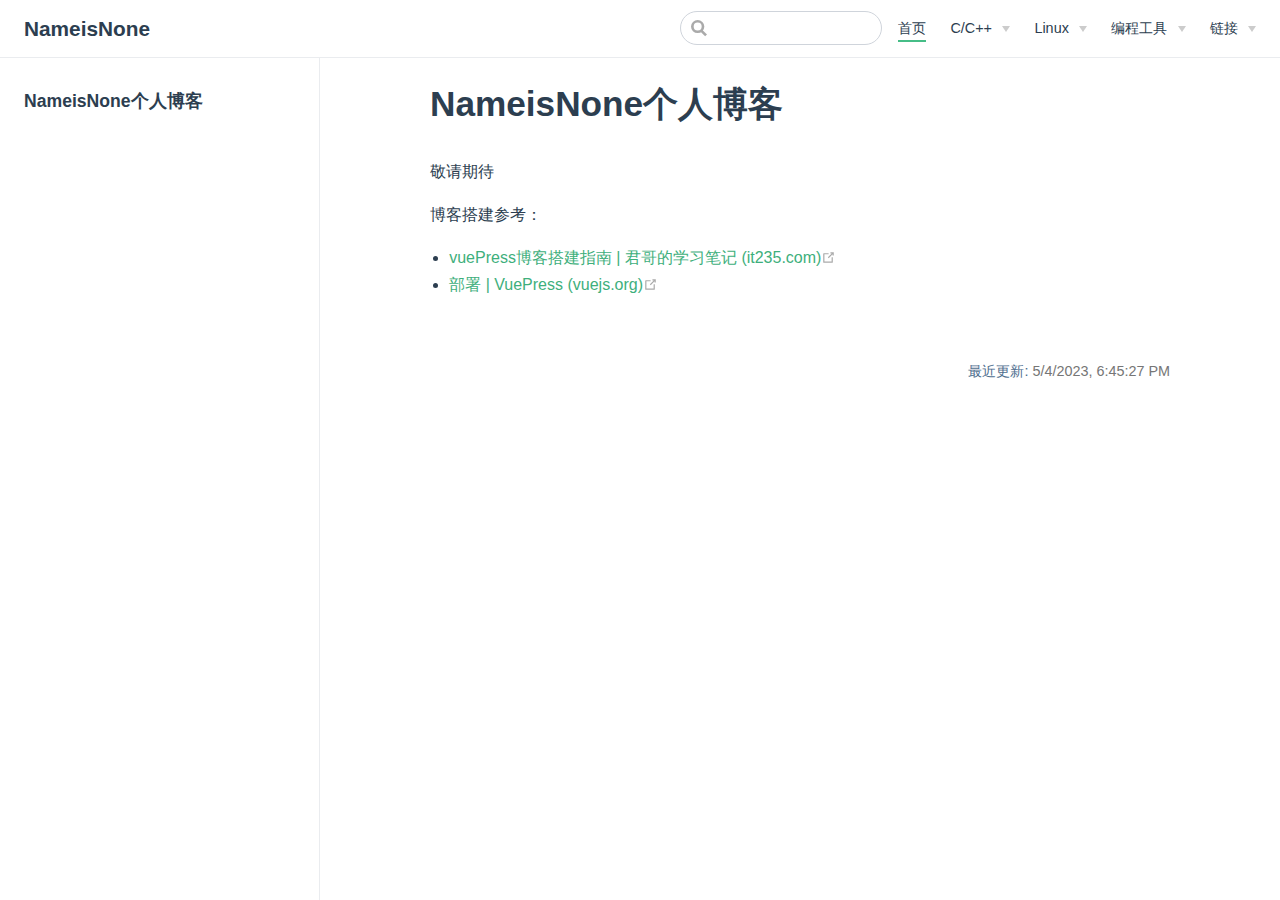
==== commit 61deb85f: "update, commit-time: 2023-05-04 19:03:06" ====
--- a/index.html
+++ b/index.html
@@ -8,7 +8,7 @@
     <link rel="icon" href="/logo.png">
     <meta name="description" content="">
     
-    <link rel="preload" href="/assets/css/0.styles.e8e4f3a3.css" as="style"><link rel="preload" href="/assets/js/app.2a4f7ca5.js" as="script"><link rel="preload" href="/assets/js/2.70f18d6a.js" as="script"><link rel="preload" href="/assets/js/11.a0b8d3a4.js" as="script"><link rel="prefetch" href="/assets/js/10.214ec342.js"><link rel="prefetch" href="/assets/js/12.a3b5874d.js"><link rel="prefetch" href="/assets/js/13.f0b9dee2.js"><link rel="prefetch" href="/assets/js/14.473c1d11.js"><link rel="prefetch" href="/assets/js/3.6bc9d01c.js"><link rel="prefetch" href="/assets/js/4.4d0f8aa5.js"><link rel="prefetch" href="/assets/js/5.ae618807.js"><link rel="prefetch" href="/assets/js/6.984c2ed1.js"><link rel="prefetch" href="/assets/js/7.60d9a099.js"><link rel="prefetch" href="/assets/js/8.85d8b67c.js"><link rel="prefetch" href="/assets/js/9.b5f113db.js">
+    <link rel="preload" href="/assets/css/0.styles.e8e4f3a3.css" as="style"><link rel="preload" href="/assets/js/app.3ab46d37.js" as="script"><link rel="preload" href="/assets/js/2.70f18d6a.js" as="script"><link rel="preload" href="/assets/js/11.a0b8d3a4.js" as="script"><link rel="prefetch" href="/assets/js/10.214ec342.js"><link rel="prefetch" href="/assets/js/12.a3b5874d.js"><link rel="prefetch" href="/assets/js/13.f0b9dee2.js"><link rel="prefetch" href="/assets/js/14.473c1d11.js"><link rel="prefetch" href="/assets/js/3.6bc9d01c.js"><link rel="prefetch" href="/assets/js/4.4d0f8aa5.js"><link rel="prefetch" href="/assets/js/5.ae618807.js"><link rel="prefetch" href="/assets/js/6.984c2ed1.js"><link rel="prefetch" href="/assets/js/7.60d9a099.js"><link rel="prefetch" href="/assets/js/8.85d8b67c.js"><link rel="prefetch" href="/assets/js/9.b5f113db.js">
     <link rel="stylesheet" href="/assets/css/0.styles.e8e4f3a3.css">
   </head>
   <body>
@@ -24,9 +24,7 @@
   Git
 </a></li><li class="dropdown-item"><!----> <a href="/coding-tools/SVN/svn.html" class="nav-link">
   SVN
-</a></li></ul></div></div><div class="nav-item"><a href="/Git/git.html" class="nav-link">
-  Git笔记
-</a></div><div class="nav-item"><div class="dropdown-wrapper"><button type="button" aria-label="链接" class="dropdown-title"><span class="title">链接</span> <span class="arrow down"></span></button> <button type="button" aria-label="链接" class="mobile-dropdown-title"><span class="title">链接</span> <span class="arrow right"></span></button> <ul class="nav-dropdown" style="display:none;"><li class="dropdown-item"><!----> <a href="https://github.com/NameisNone" target="_blank" rel="noopener noreferrer" class="nav-link external">
+</a></li></ul></div></div><div class="nav-item"><div class="dropdown-wrapper"><button type="button" aria-label="链接" class="dropdown-title"><span class="title">链接</span> <span class="arrow down"></span></button> <button type="button" aria-label="链接" class="mobile-dropdown-title"><span class="title">链接</span> <span class="arrow right"></span></button> <ul class="nav-dropdown" style="display:none;"><li class="dropdown-item"><!----> <a href="https://github.com/NameisNone" target="_blank" rel="noopener noreferrer" class="nav-link external">
   Github
   <span><svg xmlns="http://www.w3.org/2000/svg" aria-hidden="true" focusable="false" x="0px" y="0px" viewBox="0 0 100 100" width="15" height="15" class="icon outbound"><path fill="currentColor" d="M18.8,85.1h56l0,0c2.2,0,4-1.8,4-4v-32h-8v28h-48v-48h28v-8h-32l0,0c-2.2,0-4,1.8-4,4v56C14.8,83.3,16.6,85.1,18.8,85.1z"></path> <polygon fill="currentColor" points="45.7,48.7 51.3,54.3 77.2,28.5 77.2,37.2 85.2,37.2 85.2,14.9 62.8,14.9 62.8,22.9 71.5,22.9"></polygon></svg> <span class="sr-only">(opens new window)</span></span></a></li><li class="dropdown-item"><!----> <a href="https://blog.csdn.net/qq_41790078" target="_blank" rel="noopener noreferrer" class="nav-link external">
   CSDN
@@ -42,13 +40,11 @@
   Git
 </a></li><li class="dropdown-item"><!----> <a href="/coding-tools/SVN/svn.html" class="nav-link">
   SVN
-</a></li></ul></div></div><div class="nav-item"><a href="/Git/git.html" class="nav-link">
-  Git笔记
-</a></div><div class="nav-item"><div class="dropdown-wrapper"><button type="button" aria-label="链接" class="dropdown-title"><span class="title">链接</span> <span class="arrow down"></span></button> <button type="button" aria-label="链接" class="mobile-dropdown-title"><span class="title">链接</span> <span class="arrow right"></span></button> <ul class="nav-dropdown" style="display:none;"><li class="dropdown-item"><!----> <a href="https://github.com/NameisNone" target="_blank" rel="noopener noreferrer" class="nav-link external">
+</a></li></ul></div></div><div class="nav-item"><div class="dropdown-wrapper"><button type="button" aria-label="链接" class="dropdown-title"><span class="title">链接</span> <span class="arrow down"></span></button> <button type="button" aria-label="链接" class="mobile-dropdown-title"><span class="title">链接</span> <span class="arrow right"></span></button> <ul class="nav-dropdown" style="display:none;"><li class="dropdown-item"><!----> <a href="https://github.com/NameisNone" target="_blank" rel="noopener noreferrer" class="nav-link external">
   Github
   <span><svg xmlns="http://www.w3.org/2000/svg" aria-hidden="true" focusable="false" x="0px" y="0px" viewBox="0 0 100 100" width="15" height="15" class="icon outbound"><path fill="currentColor" d="M18.8,85.1h56l0,0c2.2,0,4-1.8,4-4v-32h-8v28h-48v-48h28v-8h-32l0,0c-2.2,0-4,1.8-4,4v56C14.8,83.3,16.6,85.1,18.8,85.1z"></path> <polygon fill="currentColor" points="45.7,48.7 51.3,54.3 77.2,28.5 77.2,37.2 85.2,37.2 85.2,14.9 62.8,14.9 62.8,22.9 71.5,22.9"></polygon></svg> <span class="sr-only">(opens new window)</span></span></a></li><li class="dropdown-item"><!----> <a href="https://blog.csdn.net/qq_41790078" target="_blank" rel="noopener noreferrer" class="nav-link external">
   CSDN
   <span><svg xmlns="http://www.w3.org/2000/svg" aria-hidden="true" focusable="false" x="0px" y="0px" viewBox="0 0 100 100" width="15" height="15" class="icon outbound"><path fill="currentColor" d="M18.8,85.1h56l0,0c2.2,0,4-1.8,4-4v-32h-8v28h-48v-48h28v-8h-32l0,0c-2.2,0-4,1.8-4,4v56C14.8,83.3,16.6,85.1,18.8,85.1z"></path> <polygon fill="currentColor" points="45.7,48.7 51.3,54.3 77.2,28.5 77.2,37.2 85.2,37.2 85.2,14.9 62.8,14.9 62.8,22.9 71.5,22.9"></polygon></svg> <span class="sr-only">(opens new window)</span></span></a></li></ul></div></div> <!----></nav>  <ul class="sidebar-links"><li><section class="sidebar-group depth-0"><p class="sidebar-heading open"><span>NameisNone个人博客</span> <!----></p> <!----></section></li></ul> </aside> <main class="page"> <div class="theme-default-content content__default"><h1 id="nameisnone个人博客"><a href="#nameisnone个人博客" class="header-anchor">#</a> NameisNone个人博客</h1> <p>敬请期待</p> <p>博客搭建参考：</p> <ul><li><a href="https://www.it235.com/guide/notes/vuepress.html#%E5%8F%91%E5%B8%83%E5%88%B0github-io" target="_blank" rel="noopener noreferrer">vuePress博客搭建指南 | 君哥的学习笔记 (it235.com)<span><svg xmlns="http://www.w3.org/2000/svg" aria-hidden="true" focusable="false" x="0px" y="0px" viewBox="0 0 100 100" width="15" height="15" class="icon outbound"><path fill="currentColor" d="M18.8,85.1h56l0,0c2.2,0,4-1.8,4-4v-32h-8v28h-48v-48h28v-8h-32l0,0c-2.2,0-4,1.8-4,4v56C14.8,83.3,16.6,85.1,18.8,85.1z"></path> <polygon fill="currentColor" points="45.7,48.7 51.3,54.3 77.2,28.5 77.2,37.2 85.2,37.2 85.2,14.9 62.8,14.9 62.8,22.9 71.5,22.9"></polygon></svg> <span class="sr-only">(opens new window)</span></span></a></li> <li><a href="https://v1.vuepress.vuejs.org/zh/guide/deploy.html?#github-pages" target="_blank" rel="noopener noreferrer">部署 | VuePress (vuejs.org)<span><svg xmlns="http://www.w3.org/2000/svg" aria-hidden="true" focusable="false" x="0px" y="0px" viewBox="0 0 100 100" width="15" height="15" class="icon outbound"><path fill="currentColor" d="M18.8,85.1h56l0,0c2.2,0,4-1.8,4-4v-32h-8v28h-48v-48h28v-8h-32l0,0c-2.2,0-4,1.8-4,4v56C14.8,83.3,16.6,85.1,18.8,85.1z"></path> <polygon fill="currentColor" points="45.7,48.7 51.3,54.3 77.2,28.5 77.2,37.2 85.2,37.2 85.2,14.9 62.8,14.9 62.8,22.9 71.5,22.9"></polygon></svg> <span class="sr-only">(opens new window)</span></span></a></li></ul></div> <footer class="page-edit"><!----> <div class="last-updated"><span class="prefix">最近更新:</span> <span class="time">5/4/2023, 6:45:27 PM</span></div></footer> <!----> </main></div><div class="global-ui"></div></div>
-    <script src="/assets/js/app.2a4f7ca5.js" defer></script><script src="/assets/js/2.70f18d6a.js" defer></script><script src="/assets/js/11.a0b8d3a4.js" defer></script>
+    <script src="/assets/js/app.3ab46d37.js" defer></script><script src="/assets/js/2.70f18d6a.js" defer></script><script src="/assets/js/11.a0b8d3a4.js" defer></script>
   </body>
 </html>
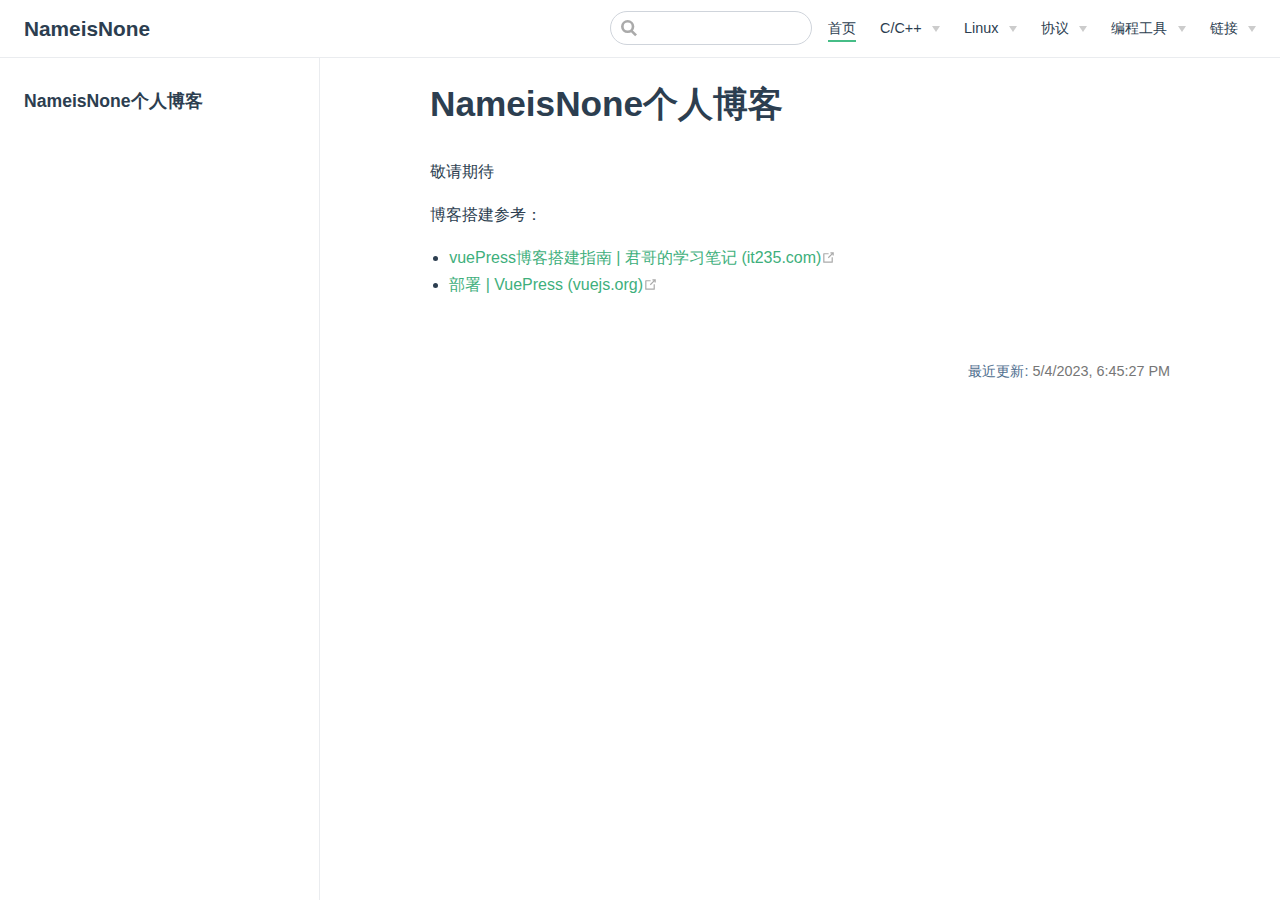
==== commit 16eadd58: "update, commit-time: 2023-05-10 00:01:35" ====
--- a/index.html
+++ b/index.html
@@ -8,8 +8,8 @@
     <link rel="icon" href="/logo.png">
     <meta name="description" content="">
     
-    <link rel="preload" href="/assets/css/0.styles.e8e4f3a3.css" as="style"><link rel="preload" href="/assets/js/app.3ab46d37.js" as="script"><link rel="preload" href="/assets/js/2.70f18d6a.js" as="script"><link rel="preload" href="/assets/js/11.a0b8d3a4.js" as="script"><link rel="prefetch" href="/assets/js/10.214ec342.js"><link rel="prefetch" href="/assets/js/12.a3b5874d.js"><link rel="prefetch" href="/assets/js/13.f0b9dee2.js"><link rel="prefetch" href="/assets/js/14.473c1d11.js"><link rel="prefetch" href="/assets/js/3.6bc9d01c.js"><link rel="prefetch" href="/assets/js/4.4d0f8aa5.js"><link rel="prefetch" href="/assets/js/5.ae618807.js"><link rel="prefetch" href="/assets/js/6.984c2ed1.js"><link rel="prefetch" href="/assets/js/7.60d9a099.js"><link rel="prefetch" href="/assets/js/8.85d8b67c.js"><link rel="prefetch" href="/assets/js/9.b5f113db.js">
-    <link rel="stylesheet" href="/assets/css/0.styles.e8e4f3a3.css">
+    <link rel="preload" href="/assets/css/0.styles.88000e20.css" as="style"><link rel="preload" href="/assets/js/app.b4e3ea8c.js" as="script"><link rel="preload" href="/assets/js/2.bb546643.js" as="script"><link rel="preload" href="/assets/js/13.45b1a55b.js" as="script"><link rel="prefetch" href="/assets/js/10.7860d0ca.js"><link rel="prefetch" href="/assets/js/11.e4cc3229.js"><link rel="prefetch" href="/assets/js/12.c8776ee0.js"><link rel="prefetch" href="/assets/js/14.26e7f55a.js"><link rel="prefetch" href="/assets/js/15.c18698bb.js"><link rel="prefetch" href="/assets/js/16.8b78b6c5.js"><link rel="prefetch" href="/assets/js/3.572eca73.js"><link rel="prefetch" href="/assets/js/4.733e13d7.js"><link rel="prefetch" href="/assets/js/5.72b46ef8.js"><link rel="prefetch" href="/assets/js/6.ad01b9b6.js"><link rel="prefetch" href="/assets/js/7.4bf197e9.js"><link rel="prefetch" href="/assets/js/8.a1acba78.js"><link rel="prefetch" href="/assets/js/9.a0b2c01f.js">
+    <link rel="stylesheet" href="/assets/css/0.styles.88000e20.css">
   </head>
   <body>
     <div id="app" data-server-rendered="true"><div class="theme-container"><header class="navbar"><div class="sidebar-button"><svg xmlns="http://www.w3.org/2000/svg" aria-hidden="true" role="img" viewBox="0 0 448 512" class="icon"><path fill="currentColor" d="M436 124H12c-6.627 0-12-5.373-12-12V80c0-6.627 5.373-12 12-12h424c6.627 0 12 5.373 12 12v32c0 6.627-5.373 12-12 12zm0 160H12c-6.627 0-12-5.373-12-12v-32c0-6.627 5.373-12 12-12h424c6.627 0 12 5.373 12 12v32c0 6.627-5.373 12-12 12zm0 160H12c-6.627 0-12-5.373-12-12v-32c0-6.627 5.373-12 12-12h424c6.627 0 12 5.373 12 12v32c0 6.627-5.373 12-12 12z"></path></svg></div> <a href="/" aria-current="page" class="home-link router-link-exact-active router-link-active"><!----> <span class="site-name">NameisNone</span></a> <div class="links"><div class="search-box"><input aria-label="Search" autocomplete="off" spellcheck="false" value=""> <!----></div> <nav class="nav-links can-hide"><div class="nav-item"><a href="/" aria-current="page" class="nav-link router-link-exact-active router-link-active">
@@ -20,6 +20,8 @@
   Top
 </a></li><li class="dropdown-item"><!----> <a href="/Linux/ipc.html" class="nav-link">
   进程通信
+</a></li></ul></div></div><div class="nav-item"><div class="dropdown-wrapper"><button type="button" aria-label="协议" class="dropdown-title"><span class="title">协议</span> <span class="arrow down"></span></button> <button type="button" aria-label="协议" class="mobile-dropdown-title"><span class="title">协议</span> <span class="arrow right"></span></button> <ul class="nav-dropdown" style="display:none;"><li class="dropdown-item"><!----> <a href="/Protocol/spi.html" class="nav-link">
+  SPI
 </a></li></ul></div></div><div class="nav-item"><div class="dropdown-wrapper"><button type="button" aria-label="编程工具" class="dropdown-title"><span class="title">编程工具</span> <span class="arrow down"></span></button> <button type="button" aria-label="编程工具" class="mobile-dropdown-title"><span class="title">编程工具</span> <span class="arrow right"></span></button> <ul class="nav-dropdown" style="display:none;"><li class="dropdown-item"><!----> <a href="/coding-tools/Git/git.html" class="nav-link">
   Git
 </a></li><li class="dropdown-item"><!----> <a href="/coding-tools/SVN/svn.html" class="nav-link">
@@ -36,6 +38,8 @@
   Top
 </a></li><li class="dropdown-item"><!----> <a href="/Linux/ipc.html" class="nav-link">
   进程通信
+</a></li></ul></div></div><div class="nav-item"><div class="dropdown-wrapper"><button type="button" aria-label="协议" class="dropdown-title"><span class="title">协议</span> <span class="arrow down"></span></button> <button type="button" aria-label="协议" class="mobile-dropdown-title"><span class="title">协议</span> <span class="arrow right"></span></button> <ul class="nav-dropdown" style="display:none;"><li class="dropdown-item"><!----> <a href="/Protocol/spi.html" class="nav-link">
+  SPI
 </a></li></ul></div></div><div class="nav-item"><div class="dropdown-wrapper"><button type="button" aria-label="编程工具" class="dropdown-title"><span class="title">编程工具</span> <span class="arrow down"></span></button> <button type="button" aria-label="编程工具" class="mobile-dropdown-title"><span class="title">编程工具</span> <span class="arrow right"></span></button> <ul class="nav-dropdown" style="display:none;"><li class="dropdown-item"><!----> <a href="/coding-tools/Git/git.html" class="nav-link">
   Git
 </a></li><li class="dropdown-item"><!----> <a href="/coding-tools/SVN/svn.html" class="nav-link">
@@ -45,6 +49,6 @@
   <span><svg xmlns="http://www.w3.org/2000/svg" aria-hidden="true" focusable="false" x="0px" y="0px" viewBox="0 0 100 100" width="15" height="15" class="icon outbound"><path fill="currentColor" d="M18.8,85.1h56l0,0c2.2,0,4-1.8,4-4v-32h-8v28h-48v-48h28v-8h-32l0,0c-2.2,0-4,1.8-4,4v56C14.8,83.3,16.6,85.1,18.8,85.1z"></path> <polygon fill="currentColor" points="45.7,48.7 51.3,54.3 77.2,28.5 77.2,37.2 85.2,37.2 85.2,14.9 62.8,14.9 62.8,22.9 71.5,22.9"></polygon></svg> <span class="sr-only">(opens new window)</span></span></a></li><li class="dropdown-item"><!----> <a href="https://blog.csdn.net/qq_41790078" target="_blank" rel="noopener noreferrer" class="nav-link external">
   CSDN
   <span><svg xmlns="http://www.w3.org/2000/svg" aria-hidden="true" focusable="false" x="0px" y="0px" viewBox="0 0 100 100" width="15" height="15" class="icon outbound"><path fill="currentColor" d="M18.8,85.1h56l0,0c2.2,0,4-1.8,4-4v-32h-8v28h-48v-48h28v-8h-32l0,0c-2.2,0-4,1.8-4,4v56C14.8,83.3,16.6,85.1,18.8,85.1z"></path> <polygon fill="currentColor" points="45.7,48.7 51.3,54.3 77.2,28.5 77.2,37.2 85.2,37.2 85.2,14.9 62.8,14.9 62.8,22.9 71.5,22.9"></polygon></svg> <span class="sr-only">(opens new window)</span></span></a></li></ul></div></div> <!----></nav>  <ul class="sidebar-links"><li><section class="sidebar-group depth-0"><p class="sidebar-heading open"><span>NameisNone个人博客</span> <!----></p> <!----></section></li></ul> </aside> <main class="page"> <div class="theme-default-content content__default"><h1 id="nameisnone个人博客"><a href="#nameisnone个人博客" class="header-anchor">#</a> NameisNone个人博客</h1> <p>敬请期待</p> <p>博客搭建参考：</p> <ul><li><a href="https://www.it235.com/guide/notes/vuepress.html#%E5%8F%91%E5%B8%83%E5%88%B0github-io" target="_blank" rel="noopener noreferrer">vuePress博客搭建指南 | 君哥的学习笔记 (it235.com)<span><svg xmlns="http://www.w3.org/2000/svg" aria-hidden="true" focusable="false" x="0px" y="0px" viewBox="0 0 100 100" width="15" height="15" class="icon outbound"><path fill="currentColor" d="M18.8,85.1h56l0,0c2.2,0,4-1.8,4-4v-32h-8v28h-48v-48h28v-8h-32l0,0c-2.2,0-4,1.8-4,4v56C14.8,83.3,16.6,85.1,18.8,85.1z"></path> <polygon fill="currentColor" points="45.7,48.7 51.3,54.3 77.2,28.5 77.2,37.2 85.2,37.2 85.2,14.9 62.8,14.9 62.8,22.9 71.5,22.9"></polygon></svg> <span class="sr-only">(opens new window)</span></span></a></li> <li><a href="https://v1.vuepress.vuejs.org/zh/guide/deploy.html?#github-pages" target="_blank" rel="noopener noreferrer">部署 | VuePress (vuejs.org)<span><svg xmlns="http://www.w3.org/2000/svg" aria-hidden="true" focusable="false" x="0px" y="0px" viewBox="0 0 100 100" width="15" height="15" class="icon outbound"><path fill="currentColor" d="M18.8,85.1h56l0,0c2.2,0,4-1.8,4-4v-32h-8v28h-48v-48h28v-8h-32l0,0c-2.2,0-4,1.8-4,4v56C14.8,83.3,16.6,85.1,18.8,85.1z"></path> <polygon fill="currentColor" points="45.7,48.7 51.3,54.3 77.2,28.5 77.2,37.2 85.2,37.2 85.2,14.9 62.8,14.9 62.8,22.9 71.5,22.9"></polygon></svg> <span class="sr-only">(opens new window)</span></span></a></li></ul></div> <footer class="page-edit"><!----> <div class="last-updated"><span class="prefix">最近更新:</span> <span class="time">5/4/2023, 6:45:27 PM</span></div></footer> <!----> </main></div><div class="global-ui"></div></div>
-    <script src="/assets/js/app.3ab46d37.js" defer></script><script src="/assets/js/2.70f18d6a.js" defer></script><script src="/assets/js/11.a0b8d3a4.js" defer></script>
+    <script src="/assets/js/app.b4e3ea8c.js" defer></script><script src="/assets/js/2.bb546643.js" defer></script><script src="/assets/js/13.45b1a55b.js" defer></script>
   </body>
 </html>
--- a/assets/css/0.styles.88000e20.css
+++ b/assets/css/0.styles.88000e20.css
@@ -0,0 +1 @@
+.medium-zoom-overlay{z-index:100}.medium-zoom-overlay~img{z-index:101}code[class*=language-],pre[class*=language-]{color:#ccc;background:none;font-family:Consolas,Monaco,Andale Mono,Ubuntu Mono,monospace;font-size:1em;text-align:left;white-space:pre;word-spacing:normal;word-break:normal;word-wrap:normal;line-height:1.5;-moz-tab-size:4;-o-tab-size:4;tab-size:4;-webkit-hyphens:none;hyphens:none}pre[class*=language-]{padding:1em;margin:.5em 0;overflow:auto}:not(pre)>code[class*=language-],pre[class*=language-]{background:#2d2d2d}:not(pre)>code[class*=language-]{padding:.1em;border-radius:.3em;white-space:normal}.token.block-comment,.token.cdata,.token.comment,.token.doctype,.token.prolog{color:#999}.token.punctuation{color:#ccc}.token.attr-name,.token.deleted,.token.namespace,.token.tag{color:#e2777a}.token.function-name{color:#6196cc}.token.boolean,.token.function,.token.number{color:#f08d49}.token.class-name,.token.constant,.token.property,.token.symbol{color:#f8c555}.token.atrule,.token.builtin,.token.important,.token.keyword,.token.selector{color:#cc99cd}.token.attr-value,.token.char,.token.regex,.token.string,.token.variable{color:#7ec699}.token.entity,.token.operator,.token.url{color:#67cdcc}.token.bold,.token.important{font-weight:700}.token.italic{font-style:italic}.token.entity{cursor:help}.token.inserted{color:green}.theme-default-content code{color:#476582;padding:.25rem .5rem;margin:0;font-size:.85em;background-color:rgba(27,31,35,.05);border-radius:3px}.theme-default-content code .token.deleted{color:#ec5975}.theme-default-content code .token.inserted{color:#3eaf7c}.theme-default-content pre,.theme-default-content pre[class*=language-]{line-height:1.4;padding:1.25rem 1.5rem;margin:.85rem 0;background-color:#282c34;border-radius:6px;overflow:auto}.theme-default-content pre[class*=language-] code,.theme-default-content pre code{color:#fff;padding:0;background-color:transparent;border-radius:0}div[class*=language-]{position:relative;background-color:#282c34;border-radius:6px}div[class*=language-] .highlight-lines{-webkit-user-select:none;user-select:none;padding-top:1.3rem;position:absolute;top:0;left:0;width:100%;line-height:1.4}div[class*=language-] .highlight-lines .highlighted{background-color:rgba(0,0,0,.66)}div[class*=language-] pre,div[class*=language-] pre[class*=language-]{background:transparent;position:relative;z-index:1}div[class*=language-]:before{position:absolute;z-index:3;top:.8em;right:1em;font-size:.75rem;color:hsla(0,0%,100%,.4)}div[class*=language-]:not(.line-numbers-mode) .line-numbers-wrapper{display:none}div[class*=language-].line-numbers-mode .highlight-lines .highlighted{position:relative}div[class*=language-].line-numbers-mode .highlight-lines .highlighted:before{content:" ";position:absolute;z-index:3;left:0;top:0;display:block;width:3.5rem;height:100%;background-color:rgba(0,0,0,.66)}div[class*=language-].line-numbers-mode pre{padding-left:4.5rem;vertical-align:middle}div[class*=language-].line-numbers-mode .line-numbers-wrapper{position:absolute;top:0;width:3.5rem;text-align:center;color:hsla(0,0%,100%,.3);padding:1.25rem 0;line-height:1.4}div[class*=language-].line-numbers-mode .line-numbers-wrapper br{-webkit-user-select:none;user-select:none}div[class*=language-].line-numbers-mode .line-numbers-wrapper .line-number{position:relative;z-index:4;-webkit-user-select:none;user-select:none;font-size:.85em}div[class*=language-].line-numbers-mode:after{content:"";position:absolute;z-index:2;top:0;left:0;width:3.5rem;height:100%;border-radius:6px 0 0 6px;border-right:1px solid rgba(0,0,0,.66);background-color:#282c34}div[class~=language-js]:before{content:"js"}div[class~=language-ts]:before{content:"ts"}div[class~=language-html]:before{content:"html"}div[class~=language-md]:before{content:"md"}div[class~=language-vue]:before{content:"vue"}div[class~=language-css]:before{content:"css"}div[class~=language-sass]:before{content:"sass"}div[class~=language-scss]:before{content:"scss"}div[class~=language-less]:before{content:"less"}div[class~=language-stylus]:before{content:"stylus"}div[class~=language-go]:before{content:"go"}div[class~=language-java]:before{content:"java"}div[class~=language-c]:before{content:"c"}div[class~=language-sh]:before{content:"sh"}div[class~=language-yaml]:before{content:"yaml"}div[class~=language-py]:before{content:"py"}div[class~=language-docker]:before{content:"docker"}div[class~=language-dockerfile]:before{content:"dockerfile"}div[class~=language-makefile]:before{content:"makefile"}div[class~=language-javascript]:before{content:"js"}div[class~=language-typescript]:before{content:"ts"}div[class~=language-markup]:before{content:"html"}div[class~=language-markdown]:before{content:"md"}div[class~=language-json]:before{content:"json"}div[class~=language-ruby]:before{content:"rb"}div[class~=language-python]:before{content:"py"}div[class~=language-bash]:before{content:"sh"}div[class~=language-php]:before{content:"php"}.custom-block .custom-block-title{font-weight:600;margin-bottom:-.4rem}.custom-block.danger,.custom-block.tip,.custom-block.warning{padding:.1rem 1.5rem;border-left-width:.5rem;border-left-style:solid;margin:1rem 0}.custom-block.tip{background-color:#f3f5f7;border-color:#42b983}.custom-block.warning{background-color:rgba(255,229,100,.3);border-color:#e7c000;color:#6b5900}.custom-block.warning .custom-block-title{color:#b29400}.custom-block.warning a{color:#2c3e50}.custom-block.danger{background-color:#ffe6e6;border-color:#c00;color:#4d0000}.custom-block.danger .custom-block-title{color:#900}.custom-block.danger a{color:#2c3e50}.custom-block.details{display:block;position:relative;border-radius:2px;margin:1.6em 0;padding:1.6em;background-color:#eee}.custom-block.details h4{margin-top:0}.custom-block.details figure:last-child,.custom-block.details p:last-child{margin-bottom:0;padding-bottom:0}.custom-block.details summary{outline:none;cursor:pointer}.arrow{display:inline-block;width:0;height:0}.arrow.up{border-bottom:6px solid #ccc}.arrow.down,.arrow.up{border-left:4px solid transparent;border-right:4px solid transparent}.arrow.down{border-top:6px solid #ccc}.arrow.right{border-left:6px solid #ccc}.arrow.left,.arrow.right{border-top:4px solid transparent;border-bottom:4px solid transparent}.arrow.left{border-right:6px solid #ccc}.theme-default-content:not(.custom){max-width:740px;margin:0 auto;padding:2rem 2.5rem}@media (max-width:959px){.theme-default-content:not(.custom){padding:2rem}}@media (max-width:419px){.theme-default-content:not(.custom){padding:1.5rem}}.table-of-contents .badge{vertical-align:middle}body,html{padding:0;margin:0;background-color:#fff}body{font-family:-apple-system,BlinkMacSystemFont,Segoe UI,Roboto,Oxygen,Ubuntu,Cantarell,Fira Sans,Droid Sans,Helvetica Neue,sans-serif;-webkit-font-smoothing:antialiased;-moz-osx-font-smoothing:grayscale;font-size:16px;color:#2c3e50}.page{padding-left:20rem}.navbar{z-index:20;right:0;height:3.6rem;background-color:#fff;box-sizing:border-box;border-bottom:1px solid #eaecef}.navbar,.sidebar-mask{position:fixed;top:0;left:0}.sidebar-mask{z-index:9;width:100vw;height:100vh;display:none}.sidebar{font-size:16px;background-color:#fff;width:20rem;position:fixed;z-index:10;margin:0;top:3.6rem;left:0;bottom:0;box-sizing:border-box;border-right:1px solid #eaecef;overflow-y:auto}.theme-default-content:not(.custom)>:first-child{margin-top:3.6rem}.theme-default-content:not(.custom) a:hover{text-decoration:underline}.theme-default-content:not(.custom) p.demo{padding:1rem 1.5rem;border:1px solid #ddd;border-radius:4px}.theme-default-content:not(.custom) img{max-width:100%}.theme-default-content.custom{padding:0;margin:0}.theme-default-content.custom img{max-width:100%}a{font-weight:500;text-decoration:none}a,p a code{color:#3eaf7c}p a code{font-weight:400}kbd{background:#eee;border:.15rem solid #ddd;border-bottom:.25rem solid #ddd;border-radius:.15rem;padding:0 .15em}blockquote{font-size:1rem;color:#999;border-left:.2rem solid #dfe2e5;margin:1rem 0;padding:.25rem 0 .25rem 1rem}blockquote>p{margin:0}ol,ul{padding-left:1.2em}strong{font-weight:600}h1,h2,h3,h4,h5,h6{font-weight:600;line-height:1.25}.theme-default-content:not(.custom)>h1,.theme-default-content:not(.custom)>h2,.theme-default-content:not(.custom)>h3,.theme-default-content:not(.custom)>h4,.theme-default-content:not(.custom)>h5,.theme-default-content:not(.custom)>h6{margin-top:-3.1rem;padding-top:4.6rem;margin-bottom:0}.theme-default-content:not(.custom)>h1:first-child,.theme-default-content:not(.custom)>h2:first-child,.theme-default-content:not(.custom)>h3:first-child,.theme-default-content:not(.custom)>h4:first-child,.theme-default-content:not(.custom)>h5:first-child,.theme-default-content:not(.custom)>h6:first-child{margin-top:-1.5rem;margin-bottom:1rem}.theme-default-content:not(.custom)>h1:first-child+.custom-block,.theme-default-content:not(.custom)>h1:first-child+p,.theme-default-content:not(.custom)>h1:first-child+pre,.theme-default-content:not(.custom)>h2:first-child+.custom-block,.theme-default-content:not(.custom)>h2:first-child+p,.theme-default-content:not(.custom)>h2:first-child+pre,.theme-default-content:not(.custom)>h3:first-child+.custom-block,.theme-default-content:not(.custom)>h3:first-child+p,.theme-default-content:not(.custom)>h3:first-child+pre,.theme-default-content:not(.custom)>h4:first-child+.custom-block,.theme-default-content:not(.custom)>h4:first-child+p,.theme-default-content:not(.custom)>h4:first-child+pre,.theme-default-content:not(.custom)>h5:first-child+.custom-block,.theme-default-content:not(.custom)>h5:first-child+p,.theme-default-content:not(.custom)>h5:first-child+pre,.theme-default-content:not(.custom)>h6:first-child+.custom-block,.theme-default-content:not(.custom)>h6:first-child+p,.theme-default-content:not(.custom)>h6:first-child+pre{margin-top:2rem}h1:focus .header-anchor,h1:hover .header-anchor,h2:focus .header-anchor,h2:hover .header-anchor,h3:focus .header-anchor,h3:hover .header-anchor,h4:focus .header-anchor,h4:hover .header-anchor,h5:focus .header-anchor,h5:hover .header-anchor,h6:focus .header-anchor,h6:hover .header-anchor{opacity:1}h1{font-size:2.2rem}h2{font-size:1.65rem;padding-bottom:.3rem;border-bottom:1px solid #eaecef}h3{font-size:1.35rem}a.header-anchor{font-size:.85em;float:left;margin-left:-.87em;padding-right:.23em;margin-top:.125em;-webkit-user-select:none;user-select:none;opacity:0}a.header-anchor:focus,a.header-anchor:hover{text-decoration:none}.line-number,code,kbd{font-family:source-code-pro,Menlo,Monaco,Consolas,Courier New,monospace}ol,p,ul{line-height:1.7}hr{border:0;border-top:1px solid #eaecef}table{border-collapse:collapse;margin:1rem 0;display:block;overflow-x:auto}tr{border-top:1px solid #dfe2e5}tr:nth-child(2n){background-color:#f6f8fa}td,th{border:1px solid #dfe2e5;padding:.6em 1em}.theme-container.sidebar-open .sidebar-mask{display:block}.theme-container.no-navbar .theme-default-content:not(.custom)>h1,.theme-container.no-navbar h2,.theme-container.no-navbar h3,.theme-container.no-navbar h4,.theme-container.no-navbar h5,.theme-container.no-navbar h6{margin-top:1.5rem;padding-top:0}.theme-container.no-navbar .sidebar{top:0}@media (min-width:720px){.theme-container.no-sidebar .sidebar{display:none}.theme-container.no-sidebar .page{padding-left:0}}@media (max-width:959px){.sidebar{font-size:15px;width:16.4rem}.page{padding-left:16.4rem}}@media (max-width:719px){.sidebar{top:0;padding-top:3.6rem;transform:translateX(-100%);transition:transform .2s ease}.page{padding-left:0}.theme-container.sidebar-open .sidebar{transform:translateX(0)}.theme-container.no-navbar .sidebar{padding-top:0}}@media (max-width:419px){h1{font-size:1.9rem}.theme-default-content div[class*=language-]{margin:.85rem -1.5rem;border-radius:0}}#nprogress{pointer-events:none}#nprogress .bar{background:#3eaf7c;position:fixed;z-index:1031;top:0;left:0;width:100%;height:2px}#nprogress .peg{display:block;position:absolute;right:0;width:100px;height:100%;box-shadow:0 0 10px #3eaf7c,0 0 5px #3eaf7c;opacity:1;transform:rotate(3deg) translateY(-4px)}#nprogress .spinner{display:block;position:fixed;z-index:1031;top:15px;right:15px}#nprogress .spinner-icon{width:18px;height:18px;box-sizing:border-box;border-color:#3eaf7c transparent transparent #3eaf7c;border-style:solid;border-width:2px;border-radius:50%;animation:nprogress-spinner .4s linear infinite}.nprogress-custom-parent{overflow:hidden;position:relative}.nprogress-custom-parent #nprogress .bar,.nprogress-custom-parent #nprogress .spinner{position:absolute}@keyframes nprogress-spinner{0%{transform:rotate(0deg)}to{transform:rotate(1turn)}}.icon.outbound{color:#aaa;display:inline-block;vertical-align:middle;position:relative;top:-1px}.sr-only{position:absolute;width:1px;height:1px;padding:0;margin:-1px;overflow:hidden;clip:rect(0,0,0,0);white-space:nowrap;border-width:0}.home{padding:3.6rem 2rem 0;max-width:960px;margin:0 auto;display:block}.home .hero{text-align:center}.home .hero img{max-width:100%;max-height:280px;display:block;margin:3rem auto 1.5rem}.home .hero h1{font-size:3rem}.home .hero .action,.home .hero .description,.home .hero h1{margin:1.8rem auto}.home .hero .description{max-width:35rem;font-size:1.6rem;line-height:1.3;color:#6a8bad}.home .hero .action-button{display:inline-block;font-size:1.2rem;color:#fff;background-color:#3eaf7c;padding:.8rem 1.6rem;border-radius:4px;transition:background-color .1s ease;box-sizing:border-box;border-bottom:1px solid #389d70}.home .hero .action-button:hover{background-color:#4abf8a}.home .features{border-top:1px solid #eaecef;padding:1.2rem 0;margin-top:2.5rem;display:flex;flex-wrap:wrap;align-items:flex-start;align-content:stretch;justify-content:space-between}.home .feature{flex-grow:1;flex-basis:30%;max-width:30%}.home .feature h2{font-size:1.4rem;font-weight:500;border-bottom:none;padding-bottom:0;color:#3a5169}.home .feature p{color:#4e6e8e}.home .footer{padding:2.5rem;border-top:1px solid #eaecef;text-align:center;color:#4e6e8e}@media (max-width:719px){.home .features{flex-direction:column}.home .feature{max-width:100%;padding:0 2.5rem}}@media (max-width:419px){.home{padding-left:1.5rem;padding-right:1.5rem}.home .hero img{max-height:210px;margin:2rem auto 1.2rem}.home .hero h1{font-size:2rem}.home .hero .action,.home .hero .description,.home .hero h1{margin:1.2rem auto}.home .hero .description{font-size:1.2rem}.home .hero .action-button{font-size:1rem;padding:.6rem 1.2rem}.home .feature h2{font-size:1.25rem}}.search-box{display:inline-block;position:relative;margin-right:1rem}.search-box input{cursor:text;width:10rem;height:2rem;color:#4e6e8e;display:inline-block;border:1px solid #cfd4db;border-radius:2rem;font-size:.9rem;line-height:2rem;padding:0 .5rem 0 2rem;outline:none;transition:all .2s ease;background:#fff url(/assets/img/search.83621669.svg) .6rem .5rem no-repeat;background-size:1rem}.search-box input:focus{cursor:auto;border-color:#3eaf7c}.search-box .suggestions{background:#fff;width:20rem;position:absolute;top:2rem;border:1px solid #cfd4db;border-radius:6px;padding:.4rem;list-style-type:none}.search-box .suggestions.align-right{right:0}.search-box .suggestion{line-height:1.4;padding:.4rem .6rem;border-radius:4px;cursor:pointer}.search-box .suggestion a{white-space:normal;color:#5d82a6}.search-box .suggestion a .page-title{font-weight:600}.search-box .suggestion a .header{font-size:.9em;margin-left:.25em}.search-box .suggestion.focused{background-color:#f3f4f5}.search-box .suggestion.focused a{color:#3eaf7c}@media (max-width:959px){.search-box input{cursor:pointer;width:0;border-color:transparent;position:relative}.search-box input:focus{cursor:text;left:0;width:10rem}}@media (-ms-high-contrast:none){.search-box input{height:2rem}}@media (max-width:959px) and (min-width:719px){.search-box .suggestions{left:0}}@media (max-width:719px){.search-box{margin-right:0}.search-box input{left:1rem}.search-box .suggestions{right:0}}@media (max-width:419px){.search-box .suggestions{width:calc(100vw - 4rem)}.search-box input:focus{width:8rem}}.sidebar-button{cursor:pointer;display:none;width:1.25rem;height:1.25rem;position:absolute;padding:.6rem;top:.6rem;left:1rem}.sidebar-button .icon{display:block;width:1.25rem;height:1.25rem}@media (max-width:719px){.sidebar-button{display:block}}.dropdown-enter,.dropdown-leave-to{height:0!important}.dropdown-wrapper{cursor:pointer}.dropdown-wrapper .dropdown-title,.dropdown-wrapper .mobile-dropdown-title{display:block;font-size:.9rem;font-family:inherit;cursor:inherit;padding:inherit;line-height:1.4rem;background:transparent;border:none;font-weight:500;color:#2c3e50}.dropdown-wrapper .dropdown-title:hover,.dropdown-wrapper .mobile-dropdown-title:hover{border-color:transparent}.dropdown-wrapper .dropdown-title .arrow,.dropdown-wrapper .mobile-dropdown-title .arrow{vertical-align:middle;margin-top:-1px;margin-left:.4rem}.dropdown-wrapper .mobile-dropdown-title{display:none;font-weight:600}.dropdown-wrapper .mobile-dropdown-title font-size inherit:hover{color:#3eaf7c}.dropdown-wrapper .nav-dropdown .dropdown-item{color:inherit;line-height:1.7rem}.dropdown-wrapper .nav-dropdown .dropdown-item h4{margin:.45rem 0 0;border-top:1px solid #eee;padding:1rem 1.5rem .45rem 1.25rem}.dropdown-wrapper .nav-dropdown .dropdown-item .dropdown-subitem-wrapper{padding:0;list-style:none}.dropdown-wrapper .nav-dropdown .dropdown-item .dropdown-subitem-wrapper .dropdown-subitem{font-size:.9em}.dropdown-wrapper .nav-dropdown .dropdown-item a{display:block;line-height:1.7rem;position:relative;border-bottom:none;font-weight:400;margin-bottom:0;padding:0 1.5rem 0 1.25rem}.dropdown-wrapper .nav-dropdown .dropdown-item a.router-link-active,.dropdown-wrapper .nav-dropdown .dropdown-item a:hover{color:#3eaf7c}.dropdown-wrapper .nav-dropdown .dropdown-item a.router-link-active:after{content:"";width:0;height:0;border-left:5px solid #3eaf7c;border-top:3px solid transparent;border-bottom:3px solid transparent;position:absolute;top:calc(50% - 2px);left:9px}.dropdown-wrapper .nav-dropdown .dropdown-item:first-child h4{margin-top:0;padding-top:0;border-top:0}@media (max-width:719px){.dropdown-wrapper.open .dropdown-title{margin-bottom:.5rem}.dropdown-wrapper .dropdown-title{display:none}.dropdown-wrapper .mobile-dropdown-title{display:block}.dropdown-wrapper .nav-dropdown{transition:height .1s ease-out;overflow:hidden}.dropdown-wrapper .nav-dropdown .dropdown-item h4{border-top:0;margin-top:0;padding-top:0}.dropdown-wrapper .nav-dropdown .dropdown-item>a,.dropdown-wrapper .nav-dropdown .dropdown-item h4{font-size:15px;line-height:2rem}.dropdown-wrapper .nav-dropdown .dropdown-item .dropdown-subitem{font-size:14px;padding-left:1rem}}@media (min-width:719px){.dropdown-wrapper{height:1.8rem}.dropdown-wrapper.open .nav-dropdown,.dropdown-wrapper:hover .nav-dropdown{display:block!important}.dropdown-wrapper .nav-dropdown{display:none;height:auto!important;box-sizing:border-box;max-height:calc(100vh - 2.7rem);overflow-y:auto;position:absolute;top:100%;right:0;background-color:#fff;padding:.6rem 0;border:1px solid;border-color:#ddd #ddd #ccc;text-align:left;border-radius:.25rem;white-space:nowrap;margin:0}}.nav-links{display:inline-block}.nav-links a{line-height:1.4rem;color:inherit}.nav-links a.router-link-active,.nav-links a:hover{color:#3eaf7c}.nav-links .nav-item{position:relative;display:inline-block;margin-left:1.5rem;line-height:2rem}.nav-links .nav-item:first-child{margin-left:0}.nav-links .repo-link{margin-left:1.5rem}@media (max-width:719px){.nav-links .nav-item,.nav-links .repo-link{margin-left:0}}@media (min-width:719px){.nav-links a.router-link-active,.nav-links a:hover{color:#2c3e50}.nav-item>a:not(.external).router-link-active,.nav-item>a:not(.external):hover{margin-bottom:-2px;border-bottom:2px solid #46bd87}}.navbar{padding:.7rem 1.5rem;line-height:2.2rem}.navbar a,.navbar img,.navbar span{display:inline-block}.navbar .logo{height:2.2rem;min-width:2.2rem;margin-right:.8rem;vertical-align:top}.navbar .site-name{font-size:1.3rem;font-weight:600;color:#2c3e50;position:relative}.navbar .links{padding-left:1.5rem;box-sizing:border-box;background-color:#fff;white-space:nowrap;font-size:.9rem;position:absolute;right:1.5rem;top:.7rem;display:flex}.navbar .links .search-box{flex:0 0 auto;vertical-align:top}@media (max-width:719px){.navbar{padding-left:4rem}.navbar .can-hide{display:none}.navbar .links{padding-left:1.5rem}.navbar .site-name{width:calc(100vw - 9.4rem);overflow:hidden;white-space:nowrap;text-overflow:ellipsis}}.page-edit{max-width:740px;margin:0 auto;padding:2rem 2.5rem}@media (max-width:959px){.page-edit{padding:2rem}}@media (max-width:419px){.page-edit{padding:1.5rem}}.page-edit{padding-top:1rem;padding-bottom:1rem;overflow:auto}.page-edit .edit-link{display:inline-block}.page-edit .edit-link a{color:#4e6e8e;margin-right:.25rem}.page-edit .last-updated{float:right;font-size:.9em}.page-edit .last-updated .prefix{font-weight:500;color:#4e6e8e}.page-edit .last-updated .time{font-weight:400;color:#767676}@media (max-width:719px){.page-edit .edit-link{margin-bottom:.5rem}.page-edit .last-updated{font-size:.8em;float:none;text-align:left}}.page-nav{max-width:740px;margin:0 auto;padding:2rem 2.5rem}@media (max-width:959px){.page-nav{padding:2rem}}@media (max-width:419px){.page-nav{padding:1.5rem}}.page-nav{padding-top:1rem;padding-bottom:0}.page-nav .inner{min-height:2rem;margin-top:0;border-top:1px solid #eaecef;padding-top:1rem;overflow:auto}.page-nav .next{float:right}.page{padding-bottom:2rem;display:block}.sidebar-group .sidebar-group{padding-left:.5em}.sidebar-group:not(.collapsable) .sidebar-heading:not(.clickable){cursor:auto;color:inherit}.sidebar-group.is-sub-group{padding-left:0}.sidebar-group.is-sub-group>.sidebar-heading{font-size:.95em;line-height:1.4;font-weight:400;padding-left:2rem}.sidebar-group.is-sub-group>.sidebar-heading:not(.clickable){opacity:.5}.sidebar-group.is-sub-group>.sidebar-group-items{padding-left:1rem}.sidebar-group.is-sub-group>.sidebar-group-items>li>.sidebar-link{font-size:.95em;border-left:none}.sidebar-group.depth-2>.sidebar-heading{border-left:none}.sidebar-heading{color:#2c3e50;transition:color .15s ease;cursor:pointer;font-size:1.1em;font-weight:700;padding:.35rem 1.5rem .35rem 1.25rem;width:100%;box-sizing:border-box;margin:0;border-left:.25rem solid transparent}.sidebar-heading.open,.sidebar-heading:hover{color:inherit}.sidebar-heading .arrow{position:relative;top:-.12em;left:.5em}.sidebar-heading.clickable.active{font-weight:600;color:#3eaf7c;border-left-color:#3eaf7c}.sidebar-heading.clickable:hover{color:#3eaf7c}.sidebar-group-items{transition:height .1s ease-out;font-size:.95em;overflow:hidden}.sidebar .sidebar-sub-headers{padding-left:1rem;font-size:.95em}a.sidebar-link{font-size:1em;font-weight:400;display:inline-block;color:#2c3e50;border-left:.25rem solid transparent;padding:.35rem 1rem .35rem 1.25rem;line-height:1.4;width:100%;box-sizing:border-box}a.sidebar-link:hover{color:#3eaf7c}a.sidebar-link.active{font-weight:600;color:#3eaf7c;border-left-color:#3eaf7c}.sidebar-group a.sidebar-link{padding-left:2rem}.sidebar-sub-headers a.sidebar-link{padding-top:.25rem;padding-bottom:.25rem;border-left:none}.sidebar-sub-headers a.sidebar-link.active{font-weight:500}.sidebar ul{padding:0;margin:0;list-style-type:none}.sidebar a{display:inline-block}.sidebar .nav-links{display:none;border-bottom:1px solid #eaecef;padding:.5rem 0 .75rem}.sidebar .nav-links a{font-weight:600}.sidebar .nav-links .nav-item,.sidebar .nav-links .repo-link{display:block;line-height:1.25rem;font-size:1.1em;padding:.5rem 0 .5rem 1.5rem}.sidebar>.sidebar-links{padding:1.5rem 0}.sidebar>.sidebar-links>li>a.sidebar-link{font-size:1.1em;line-height:1.7;font-weight:700}.sidebar>.sidebar-links>li:not(:first-child){margin-top:.75rem}@media (max-width:719px){.sidebar .nav-links{display:block}.sidebar .nav-links .dropdown-wrapper .nav-dropdown .dropdown-item a.router-link-active:after{top:calc(1rem - 2px)}.sidebar>.sidebar-links{padding:1rem 0}}.badge[data-v-15b7b770]{display:inline-block;font-size:14px;height:18px;line-height:18px;border-radius:3px;padding:0 6px;color:#fff}.badge.green[data-v-15b7b770],.badge.tip[data-v-15b7b770],.badge[data-v-15b7b770]{background-color:#42b983}.badge.error[data-v-15b7b770]{background-color:#da5961}.badge.warn[data-v-15b7b770],.badge.warning[data-v-15b7b770],.badge.yellow[data-v-15b7b770]{background-color:#e7c000}.badge+.badge[data-v-15b7b770]{margin-left:5px}.theme-code-group__nav[data-v-deefee04]{margin-bottom:-35px;background-color:#282c34;padding-bottom:22px;border-top-left-radius:6px;border-top-right-radius:6px;padding-left:10px;padding-top:10px}.theme-code-group__ul[data-v-deefee04]{margin:auto 0;padding-left:0;display:inline-flex;list-style:none}.theme-code-group__nav-tab[data-v-deefee04]{border:0;padding:5px;cursor:pointer;background-color:transparent;font-size:.85em;line-height:1.4;color:hsla(0,0%,100%,.9);font-weight:600}.theme-code-group__nav-tab-active[data-v-deefee04]{border-bottom:1px solid #42b983}.pre-blank[data-v-deefee04]{color:#42b983}.theme-code-block[data-v-759a7d02]{display:none}.theme-code-block__active[data-v-759a7d02]{display:block}.theme-code-block>pre[data-v-759a7d02]{background-color:orange}--- a/assets/css/0.styles.88000e20.css
+++ b/assets/css/0.styles.88000e20.css
@@ -0,0 +1 @@
+.medium-zoom-overlay{z-index:100}.medium-zoom-overlay~img{z-index:101}code[class*=language-],pre[class*=language-]{color:#ccc;background:none;font-family:Consolas,Monaco,Andale Mono,Ubuntu Mono,monospace;font-size:1em;text-align:left;white-space:pre;word-spacing:normal;word-break:normal;word-wrap:normal;line-height:1.5;-moz-tab-size:4;-o-tab-size:4;tab-size:4;-webkit-hyphens:none;hyphens:none}pre[class*=language-]{padding:1em;margin:.5em 0;overflow:auto}:not(pre)>code[class*=language-],pre[class*=language-]{background:#2d2d2d}:not(pre)>code[class*=language-]{padding:.1em;border-radius:.3em;white-space:normal}.token.block-comment,.token.cdata,.token.comment,.token.doctype,.token.prolog{color:#999}.token.punctuation{color:#ccc}.token.attr-name,.token.deleted,.token.namespace,.token.tag{color:#e2777a}.token.function-name{color:#6196cc}.token.boolean,.token.function,.token.number{color:#f08d49}.token.class-name,.token.constant,.token.property,.token.symbol{color:#f8c555}.token.atrule,.token.builtin,.token.important,.token.keyword,.token.selector{color:#cc99cd}.token.attr-value,.token.char,.token.regex,.token.string,.token.variable{color:#7ec699}.token.entity,.token.operator,.token.url{color:#67cdcc}.token.bold,.token.important{font-weight:700}.token.italic{font-style:italic}.token.entity{cursor:help}.token.inserted{color:green}.theme-default-content code{color:#476582;padding:.25rem .5rem;margin:0;font-size:.85em;background-color:rgba(27,31,35,.05);border-radius:3px}.theme-default-content code .token.deleted{color:#ec5975}.theme-default-content code .token.inserted{color:#3eaf7c}.theme-default-content pre,.theme-default-content pre[class*=language-]{line-height:1.4;padding:1.25rem 1.5rem;margin:.85rem 0;background-color:#282c34;border-radius:6px;overflow:auto}.theme-default-content pre[class*=language-] code,.theme-default-content pre code{color:#fff;padding:0;background-color:transparent;border-radius:0}div[class*=language-]{position:relative;background-color:#282c34;border-radius:6px}div[class*=language-] .highlight-lines{-webkit-user-select:none;user-select:none;padding-top:1.3rem;position:absolute;top:0;left:0;width:100%;line-height:1.4}div[class*=language-] .highlight-lines .highlighted{background-color:rgba(0,0,0,.66)}div[class*=language-] pre,div[class*=language-] pre[class*=language-]{background:transparent;position:relative;z-index:1}div[class*=language-]:before{position:absolute;z-index:3;top:.8em;right:1em;font-size:.75rem;color:hsla(0,0%,100%,.4)}div[class*=language-]:not(.line-numbers-mode) .line-numbers-wrapper{display:none}div[class*=language-].line-numbers-mode .highlight-lines .highlighted{position:relative}div[class*=language-].line-numbers-mode .highlight-lines .highlighted:before{content:" ";position:absolute;z-index:3;left:0;top:0;display:block;width:3.5rem;height:100%;background-color:rgba(0,0,0,.66)}div[class*=language-].line-numbers-mode pre{padding-left:4.5rem;vertical-align:middle}div[class*=language-].line-numbers-mode .line-numbers-wrapper{position:absolute;top:0;width:3.5rem;text-align:center;color:hsla(0,0%,100%,.3);padding:1.25rem 0;line-height:1.4}div[class*=language-].line-numbers-mode .line-numbers-wrapper br{-webkit-user-select:none;user-select:none}div[class*=language-].line-numbers-mode .line-numbers-wrapper .line-number{position:relative;z-index:4;-webkit-user-select:none;user-select:none;font-size:.85em}div[class*=language-].line-numbers-mode:after{content:"";position:absolute;z-index:2;top:0;left:0;width:3.5rem;height:100%;border-radius:6px 0 0 6px;border-right:1px solid rgba(0,0,0,.66);background-color:#282c34}div[class~=language-js]:before{content:"js"}div[class~=language-ts]:before{content:"ts"}div[class~=language-html]:before{content:"html"}div[class~=language-md]:before{content:"md"}div[class~=language-vue]:before{content:"vue"}div[class~=language-css]:before{content:"css"}div[class~=language-sass]:before{content:"sass"}div[class~=language-scss]:before{content:"scss"}div[class~=language-less]:before{content:"less"}div[class~=language-stylus]:before{content:"stylus"}div[class~=language-go]:before{content:"go"}div[class~=language-java]:before{content:"java"}div[class~=language-c]:before{content:"c"}div[class~=language-sh]:before{content:"sh"}div[class~=language-yaml]:before{content:"yaml"}div[class~=language-py]:before{content:"py"}div[class~=language-docker]:before{content:"docker"}div[class~=language-dockerfile]:before{content:"dockerfile"}div[class~=language-makefile]:before{content:"makefile"}div[class~=language-javascript]:before{content:"js"}div[class~=language-typescript]:before{content:"ts"}div[class~=language-markup]:before{content:"html"}div[class~=language-markdown]:before{content:"md"}div[class~=language-json]:before{content:"json"}div[class~=language-ruby]:before{content:"rb"}div[class~=language-python]:before{content:"py"}div[class~=language-bash]:before{content:"sh"}div[class~=language-php]:before{content:"php"}.custom-block .custom-block-title{font-weight:600;margin-bottom:-.4rem}.custom-block.danger,.custom-block.tip,.custom-block.warning{padding:.1rem 1.5rem;border-left-width:.5rem;border-left-style:solid;margin:1rem 0}.custom-block.tip{background-color:#f3f5f7;border-color:#42b983}.custom-block.warning{background-color:rgba(255,229,100,.3);border-color:#e7c000;color:#6b5900}.custom-block.warning .custom-block-title{color:#b29400}.custom-block.warning a{color:#2c3e50}.custom-block.danger{background-color:#ffe6e6;border-color:#c00;color:#4d0000}.custom-block.danger .custom-block-title{color:#900}.custom-block.danger a{color:#2c3e50}.custom-block.details{display:block;position:relative;border-radius:2px;margin:1.6em 0;padding:1.6em;background-color:#eee}.custom-block.details h4{margin-top:0}.custom-block.details figure:last-child,.custom-block.details p:last-child{margin-bottom:0;padding-bottom:0}.custom-block.details summary{outline:none;cursor:pointer}.arrow{display:inline-block;width:0;height:0}.arrow.up{border-bottom:6px solid #ccc}.arrow.down,.arrow.up{border-left:4px solid transparent;border-right:4px solid transparent}.arrow.down{border-top:6px solid #ccc}.arrow.right{border-left:6px solid #ccc}.arrow.left,.arrow.right{border-top:4px solid transparent;border-bottom:4px solid transparent}.arrow.left{border-right:6px solid #ccc}.theme-default-content:not(.custom){max-width:740px;margin:0 auto;padding:2rem 2.5rem}@media (max-width:959px){.theme-default-content:not(.custom){padding:2rem}}@media (max-width:419px){.theme-default-content:not(.custom){padding:1.5rem}}.table-of-contents .badge{vertical-align:middle}body,html{padding:0;margin:0;background-color:#fff}body{font-family:-apple-system,BlinkMacSystemFont,Segoe UI,Roboto,Oxygen,Ubuntu,Cantarell,Fira Sans,Droid Sans,Helvetica Neue,sans-serif;-webkit-font-smoothing:antialiased;-moz-osx-font-smoothing:grayscale;font-size:16px;color:#2c3e50}.page{padding-left:20rem}.navbar{z-index:20;right:0;height:3.6rem;background-color:#fff;box-sizing:border-box;border-bottom:1px solid #eaecef}.navbar,.sidebar-mask{position:fixed;top:0;left:0}.sidebar-mask{z-index:9;width:100vw;height:100vh;display:none}.sidebar{font-size:16px;background-color:#fff;width:20rem;position:fixed;z-index:10;margin:0;top:3.6rem;left:0;bottom:0;box-sizing:border-box;border-right:1px solid #eaecef;overflow-y:auto}.theme-default-content:not(.custom)>:first-child{margin-top:3.6rem}.theme-default-content:not(.custom) a:hover{text-decoration:underline}.theme-default-content:not(.custom) p.demo{padding:1rem 1.5rem;border:1px solid #ddd;border-radius:4px}.theme-default-content:not(.custom) img{max-width:100%}.theme-default-content.custom{padding:0;margin:0}.theme-default-content.custom img{max-width:100%}a{font-weight:500;text-decoration:none}a,p a code{color:#3eaf7c}p a code{font-weight:400}kbd{background:#eee;border:.15rem solid #ddd;border-bottom:.25rem solid #ddd;border-radius:.15rem;padding:0 .15em}blockquote{font-size:1rem;color:#999;border-left:.2rem solid #dfe2e5;margin:1rem 0;padding:.25rem 0 .25rem 1rem}blockquote>p{margin:0}ol,ul{padding-left:1.2em}strong{font-weight:600}h1,h2,h3,h4,h5,h6{font-weight:600;line-height:1.25}.theme-default-content:not(.custom)>h1,.theme-default-content:not(.custom)>h2,.theme-default-content:not(.custom)>h3,.theme-default-content:not(.custom)>h4,.theme-default-content:not(.custom)>h5,.theme-default-content:not(.custom)>h6{margin-top:-3.1rem;padding-top:4.6rem;margin-bottom:0}.theme-default-content:not(.custom)>h1:first-child,.theme-default-content:not(.custom)>h2:first-child,.theme-default-content:not(.custom)>h3:first-child,.theme-default-content:not(.custom)>h4:first-child,.theme-default-content:not(.custom)>h5:first-child,.theme-default-content:not(.custom)>h6:first-child{margin-top:-1.5rem;margin-bottom:1rem}.theme-default-content:not(.custom)>h1:first-child+.custom-block,.theme-default-content:not(.custom)>h1:first-child+p,.theme-default-content:not(.custom)>h1:first-child+pre,.theme-default-content:not(.custom)>h2:first-child+.custom-block,.theme-default-content:not(.custom)>h2:first-child+p,.theme-default-content:not(.custom)>h2:first-child+pre,.theme-default-content:not(.custom)>h3:first-child+.custom-block,.theme-default-content:not(.custom)>h3:first-child+p,.theme-default-content:not(.custom)>h3:first-child+pre,.theme-default-content:not(.custom)>h4:first-child+.custom-block,.theme-default-content:not(.custom)>h4:first-child+p,.theme-default-content:not(.custom)>h4:first-child+pre,.theme-default-content:not(.custom)>h5:first-child+.custom-block,.theme-default-content:not(.custom)>h5:first-child+p,.theme-default-content:not(.custom)>h5:first-child+pre,.theme-default-content:not(.custom)>h6:first-child+.custom-block,.theme-default-content:not(.custom)>h6:first-child+p,.theme-default-content:not(.custom)>h6:first-child+pre{margin-top:2rem}h1:focus .header-anchor,h1:hover .header-anchor,h2:focus .header-anchor,h2:hover .header-anchor,h3:focus .header-anchor,h3:hover .header-anchor,h4:focus .header-anchor,h4:hover .header-anchor,h5:focus .header-anchor,h5:hover .header-anchor,h6:focus .header-anchor,h6:hover .header-anchor{opacity:1}h1{font-size:2.2rem}h2{font-size:1.65rem;padding-bottom:.3rem;border-bottom:1px solid #eaecef}h3{font-size:1.35rem}a.header-anchor{font-size:.85em;float:left;margin-left:-.87em;padding-right:.23em;margin-top:.125em;-webkit-user-select:none;user-select:none;opacity:0}a.header-anchor:focus,a.header-anchor:hover{text-decoration:none}.line-number,code,kbd{font-family:source-code-pro,Menlo,Monaco,Consolas,Courier New,monospace}ol,p,ul{line-height:1.7}hr{border:0;border-top:1px solid #eaecef}table{border-collapse:collapse;margin:1rem 0;display:block;overflow-x:auto}tr{border-top:1px solid #dfe2e5}tr:nth-child(2n){background-color:#f6f8fa}td,th{border:1px solid #dfe2e5;padding:.6em 1em}.theme-container.sidebar-open .sidebar-mask{display:block}.theme-container.no-navbar .theme-default-content:not(.custom)>h1,.theme-container.no-navbar h2,.theme-container.no-navbar h3,.theme-container.no-navbar h4,.theme-container.no-navbar h5,.theme-container.no-navbar h6{margin-top:1.5rem;padding-top:0}.theme-container.no-navbar .sidebar{top:0}@media (min-width:720px){.theme-container.no-sidebar .sidebar{display:none}.theme-container.no-sidebar .page{padding-left:0}}@media (max-width:959px){.sidebar{font-size:15px;width:16.4rem}.page{padding-left:16.4rem}}@media (max-width:719px){.sidebar{top:0;padding-top:3.6rem;transform:translateX(-100%);transition:transform .2s ease}.page{padding-left:0}.theme-container.sidebar-open .sidebar{transform:translateX(0)}.theme-container.no-navbar .sidebar{padding-top:0}}@media (max-width:419px){h1{font-size:1.9rem}.theme-default-content div[class*=language-]{margin:.85rem -1.5rem;border-radius:0}}#nprogress{pointer-events:none}#nprogress .bar{background:#3eaf7c;position:fixed;z-index:1031;top:0;left:0;width:100%;height:2px}#nprogress .peg{display:block;position:absolute;right:0;width:100px;height:100%;box-shadow:0 0 10px #3eaf7c,0 0 5px #3eaf7c;opacity:1;transform:rotate(3deg) translateY(-4px)}#nprogress .spinner{display:block;position:fixed;z-index:1031;top:15px;right:15px}#nprogress .spinner-icon{width:18px;height:18px;box-sizing:border-box;border-color:#3eaf7c transparent transparent #3eaf7c;border-style:solid;border-width:2px;border-radius:50%;animation:nprogress-spinner .4s linear infinite}.nprogress-custom-parent{overflow:hidden;position:relative}.nprogress-custom-parent #nprogress .bar,.nprogress-custom-parent #nprogress .spinner{position:absolute}@keyframes nprogress-spinner{0%{transform:rotate(0deg)}to{transform:rotate(1turn)}}.icon.outbound{color:#aaa;display:inline-block;vertical-align:middle;position:relative;top:-1px}.sr-only{position:absolute;width:1px;height:1px;padding:0;margin:-1px;overflow:hidden;clip:rect(0,0,0,0);white-space:nowrap;border-width:0}.home{padding:3.6rem 2rem 0;max-width:960px;margin:0 auto;display:block}.home .hero{text-align:center}.home .hero img{max-width:100%;max-height:280px;display:block;margin:3rem auto 1.5rem}.home .hero h1{font-size:3rem}.home .hero .action,.home .hero .description,.home .hero h1{margin:1.8rem auto}.home .hero .description{max-width:35rem;font-size:1.6rem;line-height:1.3;color:#6a8bad}.home .hero .action-button{display:inline-block;font-size:1.2rem;color:#fff;background-color:#3eaf7c;padding:.8rem 1.6rem;border-radius:4px;transition:background-color .1s ease;box-sizing:border-box;border-bottom:1px solid #389d70}.home .hero .action-button:hover{background-color:#4abf8a}.home .features{border-top:1px solid #eaecef;padding:1.2rem 0;margin-top:2.5rem;display:flex;flex-wrap:wrap;align-items:flex-start;align-content:stretch;justify-content:space-between}.home .feature{flex-grow:1;flex-basis:30%;max-width:30%}.home .feature h2{font-size:1.4rem;font-weight:500;border-bottom:none;padding-bottom:0;color:#3a5169}.home .feature p{color:#4e6e8e}.home .footer{padding:2.5rem;border-top:1px solid #eaecef;text-align:center;color:#4e6e8e}@media (max-width:719px){.home .features{flex-direction:column}.home .feature{max-width:100%;padding:0 2.5rem}}@media (max-width:419px){.home{padding-left:1.5rem;padding-right:1.5rem}.home .hero img{max-height:210px;margin:2rem auto 1.2rem}.home .hero h1{font-size:2rem}.home .hero .action,.home .hero .description,.home .hero h1{margin:1.2rem auto}.home .hero .description{font-size:1.2rem}.home .hero .action-button{font-size:1rem;padding:.6rem 1.2rem}.home .feature h2{font-size:1.25rem}}.search-box{display:inline-block;position:relative;margin-right:1rem}.search-box input{cursor:text;width:10rem;height:2rem;color:#4e6e8e;display:inline-block;border:1px solid #cfd4db;border-radius:2rem;font-size:.9rem;line-height:2rem;padding:0 .5rem 0 2rem;outline:none;transition:all .2s ease;background:#fff url(/assets/img/search.83621669.svg) .6rem .5rem no-repeat;background-size:1rem}.search-box input:focus{cursor:auto;border-color:#3eaf7c}.search-box .suggestions{background:#fff;width:20rem;position:absolute;top:2rem;border:1px solid #cfd4db;border-radius:6px;padding:.4rem;list-style-type:none}.search-box .suggestions.align-right{right:0}.search-box .suggestion{line-height:1.4;padding:.4rem .6rem;border-radius:4px;cursor:pointer}.search-box .suggestion a{white-space:normal;color:#5d82a6}.search-box .suggestion a .page-title{font-weight:600}.search-box .suggestion a .header{font-size:.9em;margin-left:.25em}.search-box .suggestion.focused{background-color:#f3f4f5}.search-box .suggestion.focused a{color:#3eaf7c}@media (max-width:959px){.search-box input{cursor:pointer;width:0;border-color:transparent;position:relative}.search-box input:focus{cursor:text;left:0;width:10rem}}@media (-ms-high-contrast:none){.search-box input{height:2rem}}@media (max-width:959px) and (min-width:719px){.search-box .suggestions{left:0}}@media (max-width:719px){.search-box{margin-right:0}.search-box input{left:1rem}.search-box .suggestions{right:0}}@media (max-width:419px){.search-box .suggestions{width:calc(100vw - 4rem)}.search-box input:focus{width:8rem}}.sidebar-button{cursor:pointer;display:none;width:1.25rem;height:1.25rem;position:absolute;padding:.6rem;top:.6rem;left:1rem}.sidebar-button .icon{display:block;width:1.25rem;height:1.25rem}@media (max-width:719px){.sidebar-button{display:block}}.dropdown-enter,.dropdown-leave-to{height:0!important}.dropdown-wrapper{cursor:pointer}.dropdown-wrapper .dropdown-title,.dropdown-wrapper .mobile-dropdown-title{display:block;font-size:.9rem;font-family:inherit;cursor:inherit;padding:inherit;line-height:1.4rem;background:transparent;border:none;font-weight:500;color:#2c3e50}.dropdown-wrapper .dropdown-title:hover,.dropdown-wrapper .mobile-dropdown-title:hover{border-color:transparent}.dropdown-wrapper .dropdown-title .arrow,.dropdown-wrapper .mobile-dropdown-title .arrow{vertical-align:middle;margin-top:-1px;margin-left:.4rem}.dropdown-wrapper .mobile-dropdown-title{display:none;font-weight:600}.dropdown-wrapper .mobile-dropdown-title font-size inherit:hover{color:#3eaf7c}.dropdown-wrapper .nav-dropdown .dropdown-item{color:inherit;line-height:1.7rem}.dropdown-wrapper .nav-dropdown .dropdown-item h4{margin:.45rem 0 0;border-top:1px solid #eee;padding:1rem 1.5rem .45rem 1.25rem}.dropdown-wrapper .nav-dropdown .dropdown-item .dropdown-subitem-wrapper{padding:0;list-style:none}.dropdown-wrapper .nav-dropdown .dropdown-item .dropdown-subitem-wrapper .dropdown-subitem{font-size:.9em}.dropdown-wrapper .nav-dropdown .dropdown-item a{display:block;line-height:1.7rem;position:relative;border-bottom:none;font-weight:400;margin-bottom:0;padding:0 1.5rem 0 1.25rem}.dropdown-wrapper .nav-dropdown .dropdown-item a.router-link-active,.dropdown-wrapper .nav-dropdown .dropdown-item a:hover{color:#3eaf7c}.dropdown-wrapper .nav-dropdown .dropdown-item a.router-link-active:after{content:"";width:0;height:0;border-left:5px solid #3eaf7c;border-top:3px solid transparent;border-bottom:3px solid transparent;position:absolute;top:calc(50% - 2px);left:9px}.dropdown-wrapper .nav-dropdown .dropdown-item:first-child h4{margin-top:0;padding-top:0;border-top:0}@media (max-width:719px){.dropdown-wrapper.open .dropdown-title{margin-bottom:.5rem}.dropdown-wrapper .dropdown-title{display:none}.dropdown-wrapper .mobile-dropdown-title{display:block}.dropdown-wrapper .nav-dropdown{transition:height .1s ease-out;overflow:hidden}.dropdown-wrapper .nav-dropdown .dropdown-item h4{border-top:0;margin-top:0;padding-top:0}.dropdown-wrapper .nav-dropdown .dropdown-item>a,.dropdown-wrapper .nav-dropdown .dropdown-item h4{font-size:15px;line-height:2rem}.dropdown-wrapper .nav-dropdown .dropdown-item .dropdown-subitem{font-size:14px;padding-left:1rem}}@media (min-width:719px){.dropdown-wrapper{height:1.8rem}.dropdown-wrapper.open .nav-dropdown,.dropdown-wrapper:hover .nav-dropdown{display:block!important}.dropdown-wrapper .nav-dropdown{display:none;height:auto!important;box-sizing:border-box;max-height:calc(100vh - 2.7rem);overflow-y:auto;position:absolute;top:100%;right:0;background-color:#fff;padding:.6rem 0;border:1px solid;border-color:#ddd #ddd #ccc;text-align:left;border-radius:.25rem;white-space:nowrap;margin:0}}.nav-links{display:inline-block}.nav-links a{line-height:1.4rem;color:inherit}.nav-links a.router-link-active,.nav-links a:hover{color:#3eaf7c}.nav-links .nav-item{position:relative;display:inline-block;margin-left:1.5rem;line-height:2rem}.nav-links .nav-item:first-child{margin-left:0}.nav-links .repo-link{margin-left:1.5rem}@media (max-width:719px){.nav-links .nav-item,.nav-links .repo-link{margin-left:0}}@media (min-width:719px){.nav-links a.router-link-active,.nav-links a:hover{color:#2c3e50}.nav-item>a:not(.external).router-link-active,.nav-item>a:not(.external):hover{margin-bottom:-2px;border-bottom:2px solid #46bd87}}.navbar{padding:.7rem 1.5rem;line-height:2.2rem}.navbar a,.navbar img,.navbar span{display:inline-block}.navbar .logo{height:2.2rem;min-width:2.2rem;margin-right:.8rem;vertical-align:top}.navbar .site-name{font-size:1.3rem;font-weight:600;color:#2c3e50;position:relative}.navbar .links{padding-left:1.5rem;box-sizing:border-box;background-color:#fff;white-space:nowrap;font-size:.9rem;position:absolute;right:1.5rem;top:.7rem;display:flex}.navbar .links .search-box{flex:0 0 auto;vertical-align:top}@media (max-width:719px){.navbar{padding-left:4rem}.navbar .can-hide{display:none}.navbar .links{padding-left:1.5rem}.navbar .site-name{width:calc(100vw - 9.4rem);overflow:hidden;white-space:nowrap;text-overflow:ellipsis}}.page-edit{max-width:740px;margin:0 auto;padding:2rem 2.5rem}@media (max-width:959px){.page-edit{padding:2rem}}@media (max-width:419px){.page-edit{padding:1.5rem}}.page-edit{padding-top:1rem;padding-bottom:1rem;overflow:auto}.page-edit .edit-link{display:inline-block}.page-edit .edit-link a{color:#4e6e8e;margin-right:.25rem}.page-edit .last-updated{float:right;font-size:.9em}.page-edit .last-updated .prefix{font-weight:500;color:#4e6e8e}.page-edit .last-updated .time{font-weight:400;color:#767676}@media (max-width:719px){.page-edit .edit-link{margin-bottom:.5rem}.page-edit .last-updated{font-size:.8em;float:none;text-align:left}}.page-nav{max-width:740px;margin:0 auto;padding:2rem 2.5rem}@media (max-width:959px){.page-nav{padding:2rem}}@media (max-width:419px){.page-nav{padding:1.5rem}}.page-nav{padding-top:1rem;padding-bottom:0}.page-nav .inner{min-height:2rem;margin-top:0;border-top:1px solid #eaecef;padding-top:1rem;overflow:auto}.page-nav .next{float:right}.page{padding-bottom:2rem;display:block}.sidebar-group .sidebar-group{padding-left:.5em}.sidebar-group:not(.collapsable) .sidebar-heading:not(.clickable){cursor:auto;color:inherit}.sidebar-group.is-sub-group{padding-left:0}.sidebar-group.is-sub-group>.sidebar-heading{font-size:.95em;line-height:1.4;font-weight:400;padding-left:2rem}.sidebar-group.is-sub-group>.sidebar-heading:not(.clickable){opacity:.5}.sidebar-group.is-sub-group>.sidebar-group-items{padding-left:1rem}.sidebar-group.is-sub-group>.sidebar-group-items>li>.sidebar-link{font-size:.95em;border-left:none}.sidebar-group.depth-2>.sidebar-heading{border-left:none}.sidebar-heading{color:#2c3e50;transition:color .15s ease;cursor:pointer;font-size:1.1em;font-weight:700;padding:.35rem 1.5rem .35rem 1.25rem;width:100%;box-sizing:border-box;margin:0;border-left:.25rem solid transparent}.sidebar-heading.open,.sidebar-heading:hover{color:inherit}.sidebar-heading .arrow{position:relative;top:-.12em;left:.5em}.sidebar-heading.clickable.active{font-weight:600;color:#3eaf7c;border-left-color:#3eaf7c}.sidebar-heading.clickable:hover{color:#3eaf7c}.sidebar-group-items{transition:height .1s ease-out;font-size:.95em;overflow:hidden}.sidebar .sidebar-sub-headers{padding-left:1rem;font-size:.95em}a.sidebar-link{font-size:1em;font-weight:400;display:inline-block;color:#2c3e50;border-left:.25rem solid transparent;padding:.35rem 1rem .35rem 1.25rem;line-height:1.4;width:100%;box-sizing:border-box}a.sidebar-link:hover{color:#3eaf7c}a.sidebar-link.active{font-weight:600;color:#3eaf7c;border-left-color:#3eaf7c}.sidebar-group a.sidebar-link{padding-left:2rem}.sidebar-sub-headers a.sidebar-link{padding-top:.25rem;padding-bottom:.25rem;border-left:none}.sidebar-sub-headers a.sidebar-link.active{font-weight:500}.sidebar ul{padding:0;margin:0;list-style-type:none}.sidebar a{display:inline-block}.sidebar .nav-links{display:none;border-bottom:1px solid #eaecef;padding:.5rem 0 .75rem}.sidebar .nav-links a{font-weight:600}.sidebar .nav-links .nav-item,.sidebar .nav-links .repo-link{display:block;line-height:1.25rem;font-size:1.1em;padding:.5rem 0 .5rem 1.5rem}.sidebar>.sidebar-links{padding:1.5rem 0}.sidebar>.sidebar-links>li>a.sidebar-link{font-size:1.1em;line-height:1.7;font-weight:700}.sidebar>.sidebar-links>li:not(:first-child){margin-top:.75rem}@media (max-width:719px){.sidebar .nav-links{display:block}.sidebar .nav-links .dropdown-wrapper .nav-dropdown .dropdown-item a.router-link-active:after{top:calc(1rem - 2px)}.sidebar>.sidebar-links{padding:1rem 0}}.badge[data-v-15b7b770]{display:inline-block;font-size:14px;height:18px;line-height:18px;border-radius:3px;padding:0 6px;color:#fff}.badge.green[data-v-15b7b770],.badge.tip[data-v-15b7b770],.badge[data-v-15b7b770]{background-color:#42b983}.badge.error[data-v-15b7b770]{background-color:#da5961}.badge.warn[data-v-15b7b770],.badge.warning[data-v-15b7b770],.badge.yellow[data-v-15b7b770]{background-color:#e7c000}.badge+.badge[data-v-15b7b770]{margin-left:5px}.theme-code-group__nav[data-v-deefee04]{margin-bottom:-35px;background-color:#282c34;padding-bottom:22px;border-top-left-radius:6px;border-top-right-radius:6px;padding-left:10px;padding-top:10px}.theme-code-group__ul[data-v-deefee04]{margin:auto 0;padding-left:0;display:inline-flex;list-style:none}.theme-code-group__nav-tab[data-v-deefee04]{border:0;padding:5px;cursor:pointer;background-color:transparent;font-size:.85em;line-height:1.4;color:hsla(0,0%,100%,.9);font-weight:600}.theme-code-group__nav-tab-active[data-v-deefee04]{border-bottom:1px solid #42b983}.pre-blank[data-v-deefee04]{color:#42b983}.theme-code-block[data-v-759a7d02]{display:none}.theme-code-block__active[data-v-759a7d02]{display:block}.theme-code-block>pre[data-v-759a7d02]{background-color:orange}